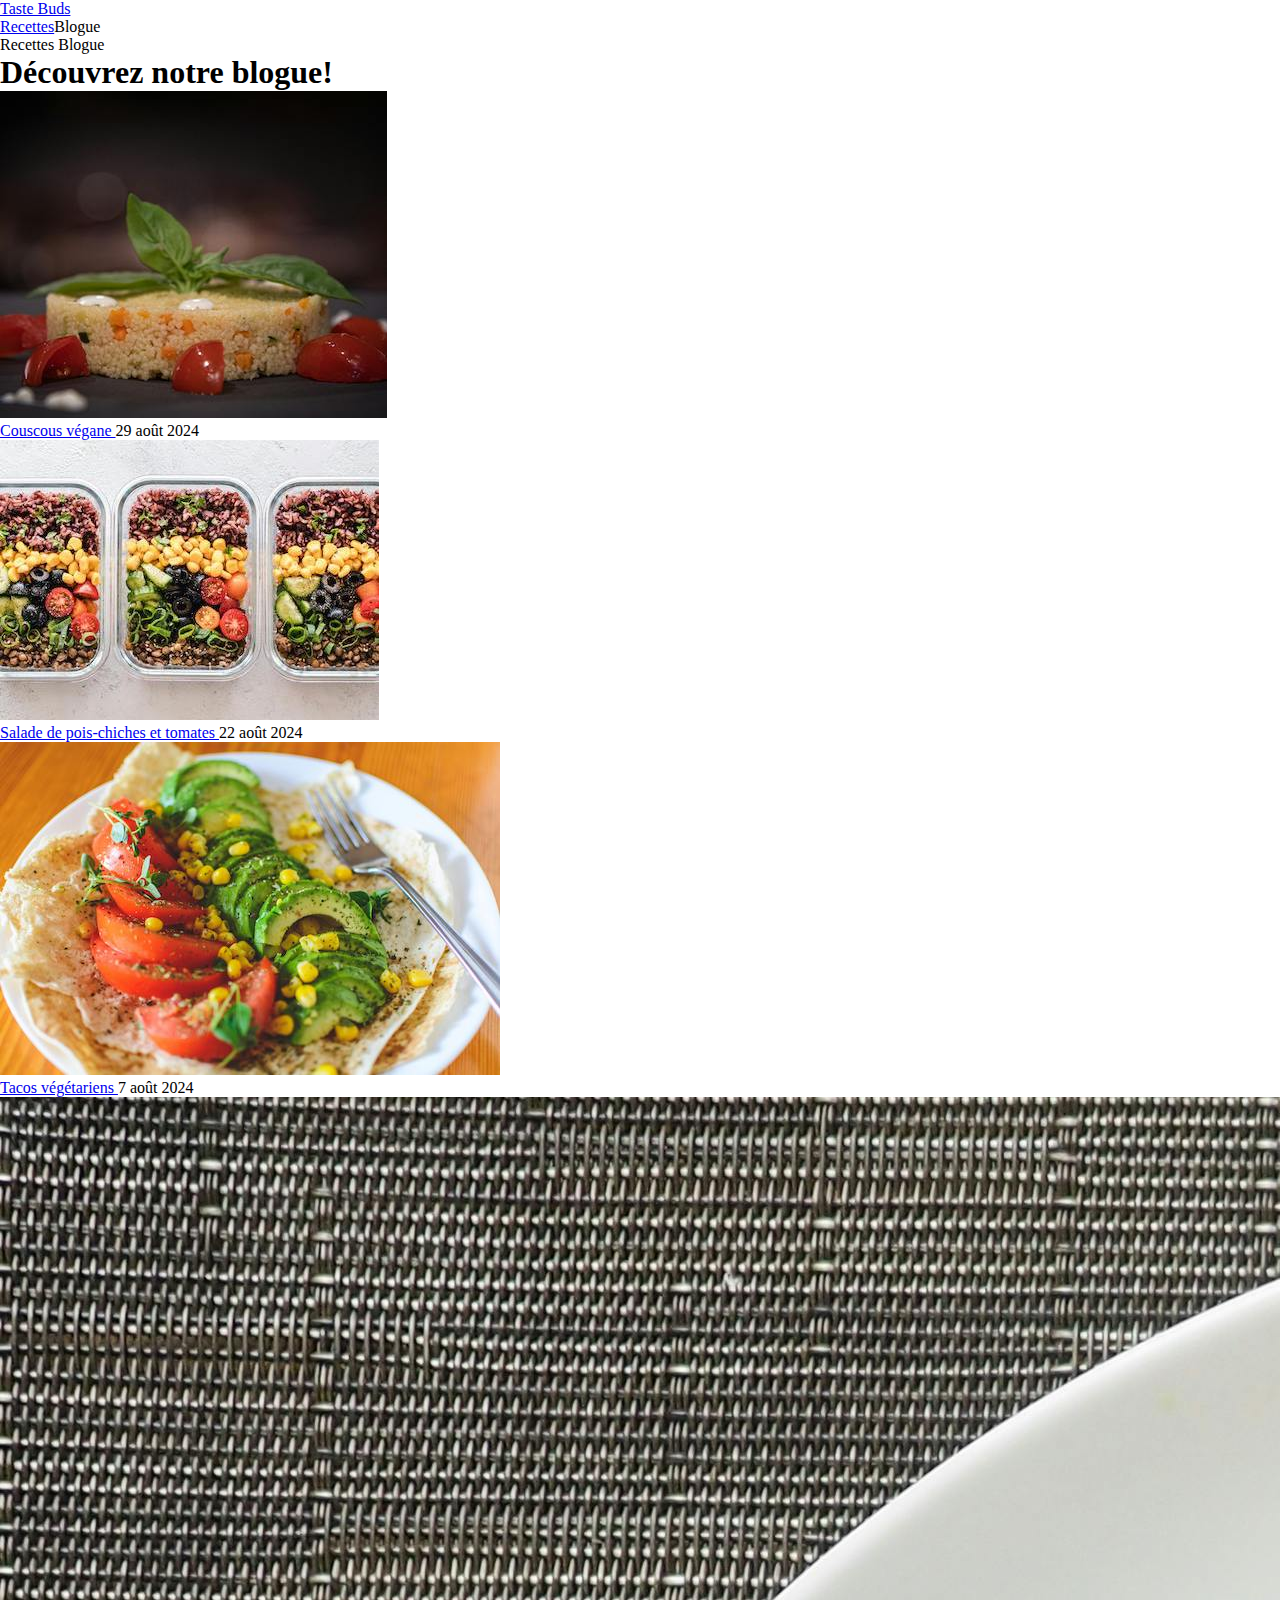
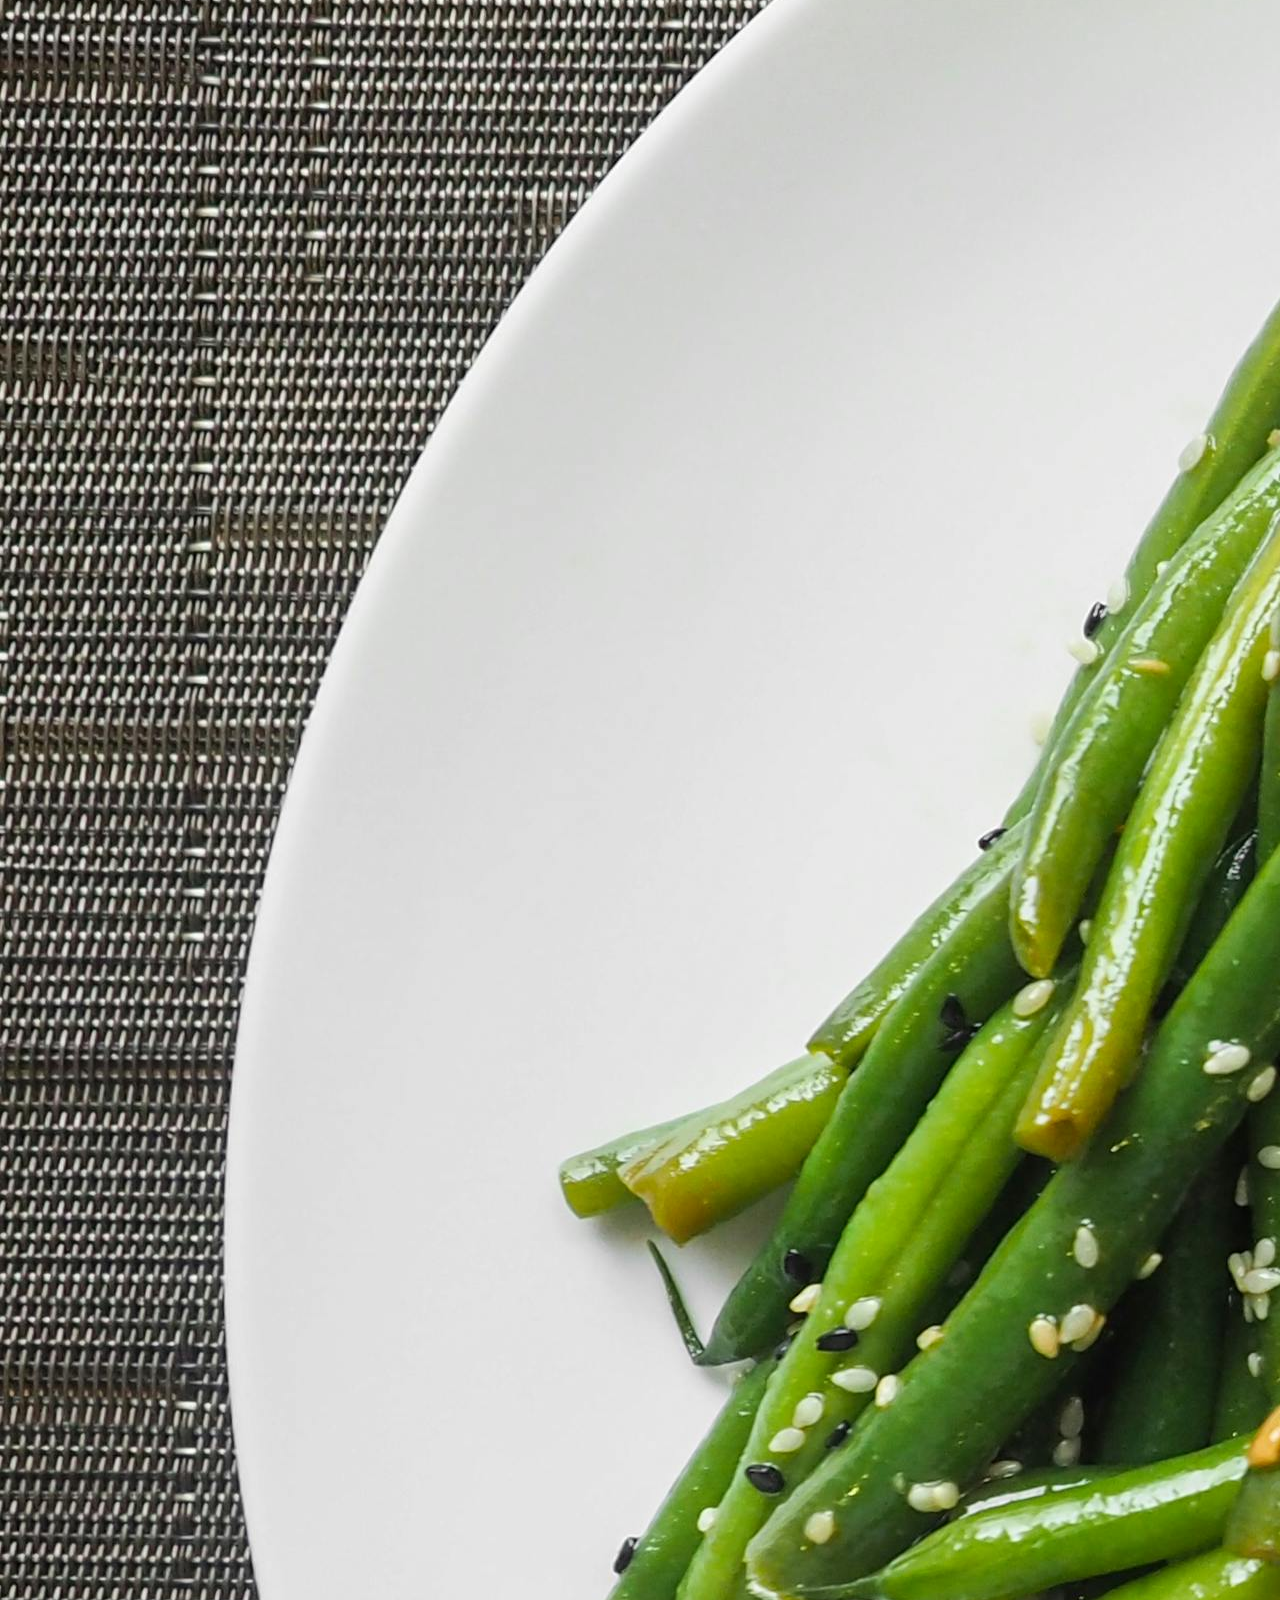
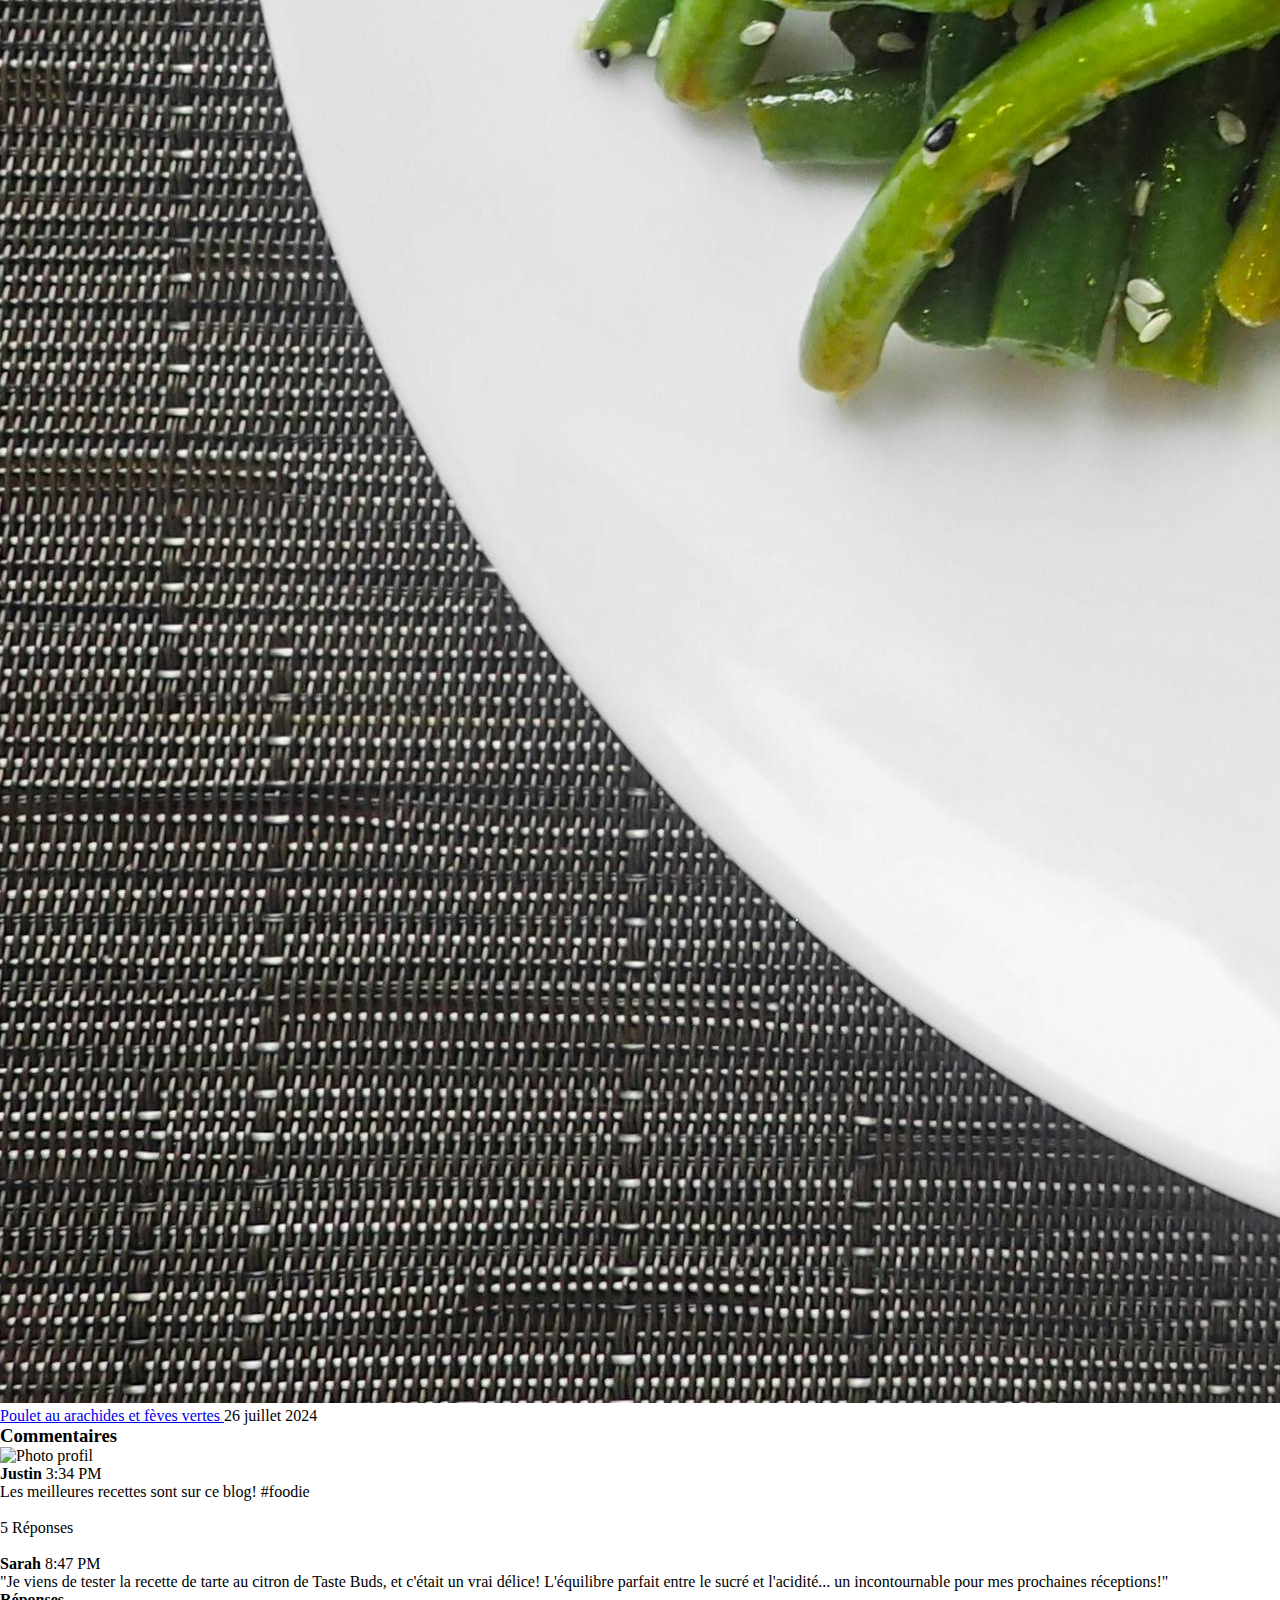
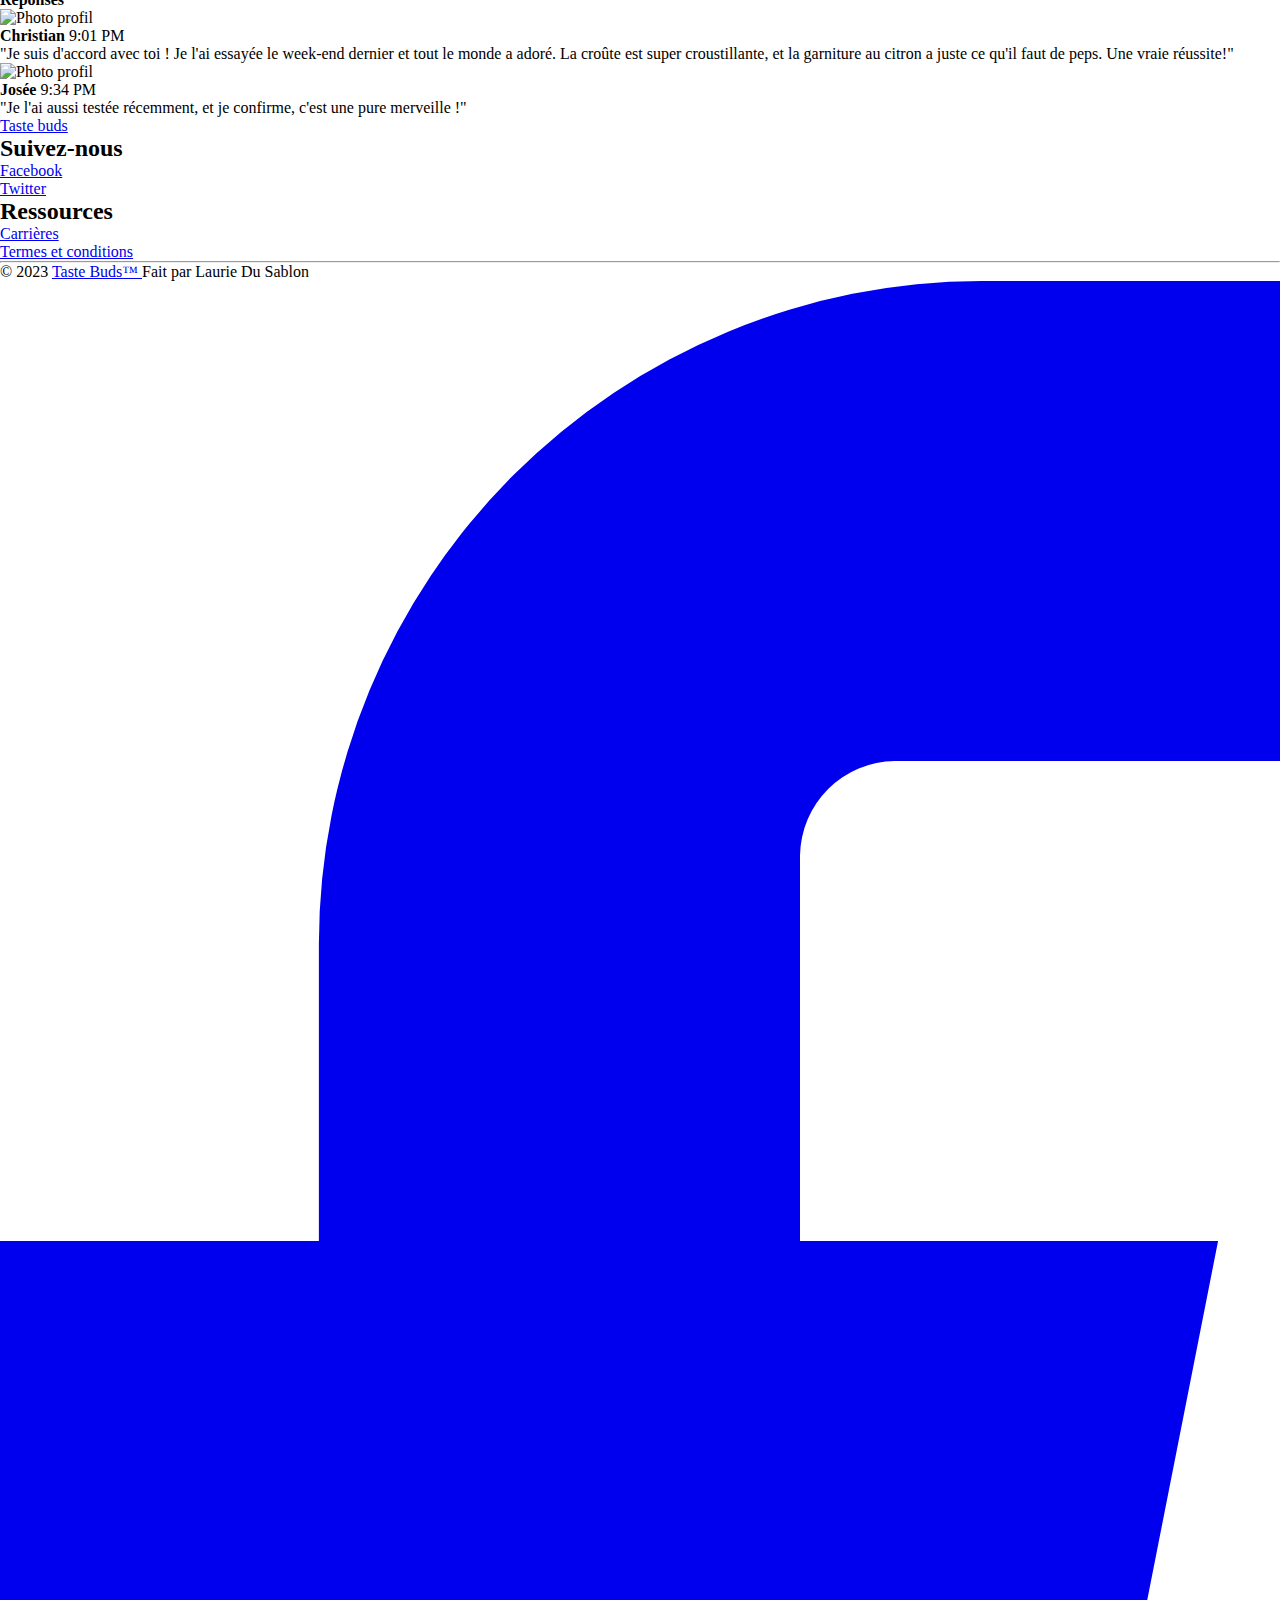
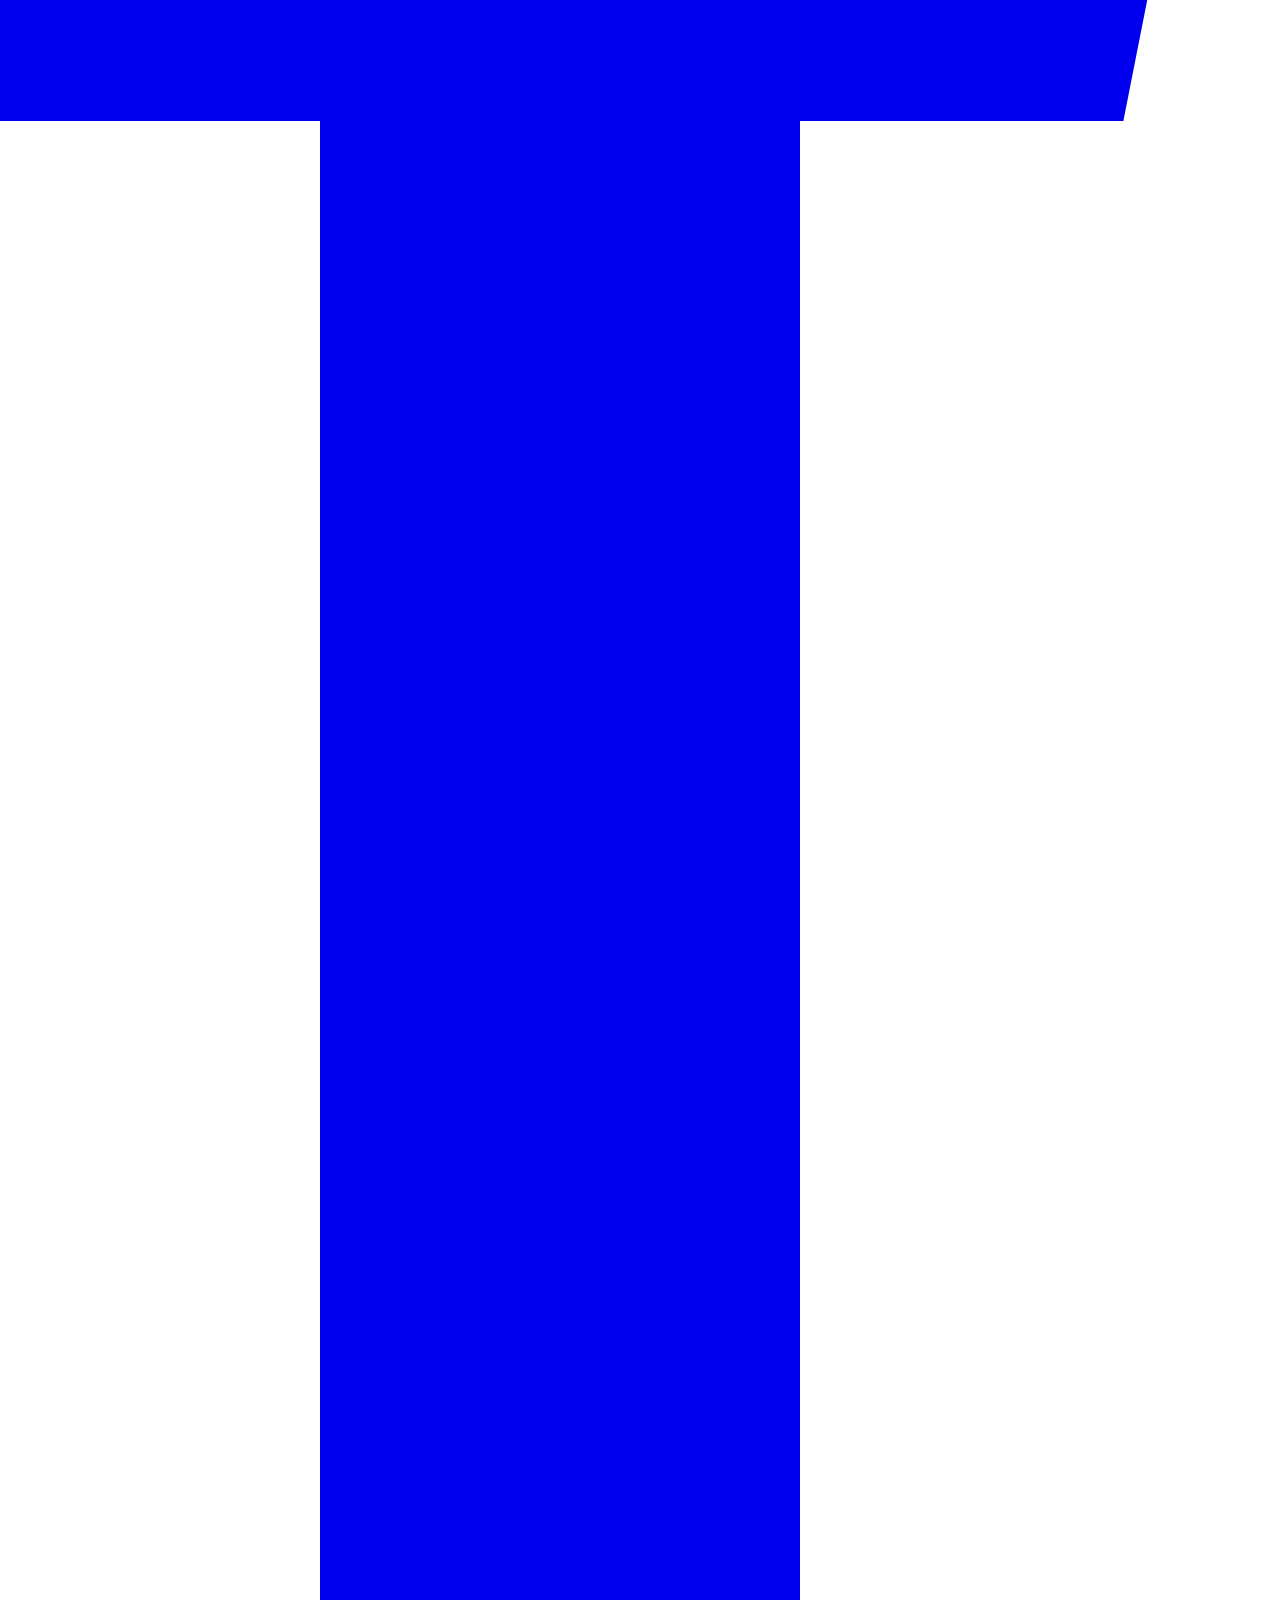
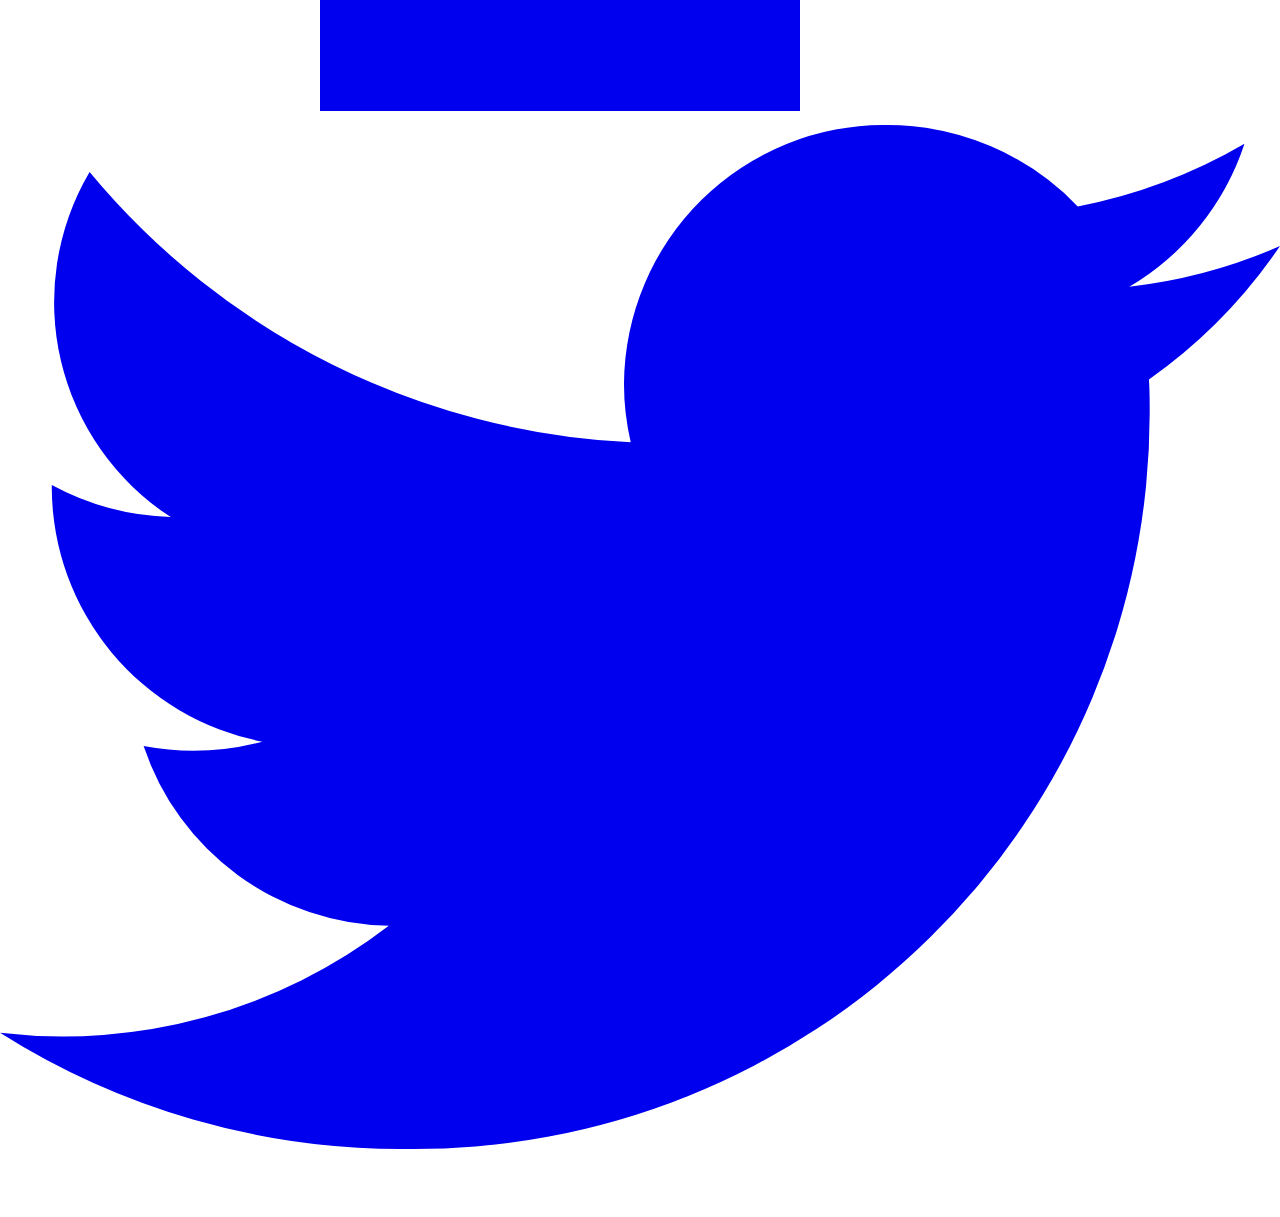
==== blogue.html @ 7b95ca4e "Mise à jour page" ====
<!DOCTYPE html>
<html lang="fr-ca">
<head>
    <meta charset="UTF-8">
    <meta name="viewport" content="width=device-width, initial-scale=1.0">
    <link rel="stylesheet" href="style/css/style.css"/>
    <script src="tailwind.config.js"></script>
    <script src="https://cdn.tailwindcss.com"></script>
    <link rel="stylesheet" href="https://cdnjs.cloudflare.com/ajax/libs/font-awesome/6.4.2/css/all.min.css"
        integrity="sha512-z3gLpd7yknf1YoNbCzqRKc4qyor8gaKU1qmn+CShxbuBusANI9QpRohGBreCFkKxLhei6S9CQXFEbbKuqLg0DA=="
        crossorigin="anonymous" referrerpolicy="no-referrer" />
    <link rel="stylesheet" href="https://cdnjs.cloudflare.com/ajax/libs/font-awesome/5.15.3/css/all.min.css">
    <title>Taste Buds</title>
</head>
<body>
<!--Début Composant Tailwind -->
<header>
    <nav class="w-screen bg-red-600 h-fit overflow-hidden">
        <div class="py-4 lg:px-8 px-4 max-w-[1280px] h-16 m-auto text-white flex items-center justify-between">
            <div>
                <a href="index.html" class="lg:text-2xl text-xl uppercase tracking-wider cursor-pointer font-bold">Taste Buds</a>
            </div>
            <div class="flex lg:gap-8 gap-6 uppercase tracking-wider cursor-pointer text-lg items-center" id="navItems">
                <span class="group">
                    <a href="index.html">Recettes</a>
                    <div class="w-0 group-hover:w-full h-0.5 bg-white ease-in-out duration-500"></div>
                </span>
                <span class="group">
                    Blogue
                    <div class="w-0 group-hover:w-full h-0.5 bg-white ease-in-out duration-500"></div>
                </span>

            </div>
            <div id="hamburger" class="fa fa-bars flex items-center text-xl" style="display:none;"></div>
            <div id="mobileNav"
                class="fixed flex flex-col gap-8 pt-16 px-4 text-xl uppercase bg-red-600 h-full inset-0 top-16 w-[70%] left-[-70%] ease-in-out duration-500 cursor-pointer">
                <span>Recettes</span>
                <span>Blogue</span>
            </div>
        </div>
    </nav>

    <script>
        var navItems = document.getElementById("navItems");
        var mobileNav = document.getElementById("mobileNav");
        var hamburger = document.getElementById("hamburger");


        function adjustNavbar() {
            screenWidth = parseInt(window.innerWidth);

            if (screenWidth < 541) {
                navItems.style.display = "none";
                hamburger.style.display = "flex";
            }
            else {
                navItems.style.display = "flex";
                hamburger.style.display = "none";
            }
        }

        adjustNavbar();

        window.addEventListener("resize", adjustNavbar);

        hamburger.addEventListener("click", function () {
            mobileNav.classList.toggle("left-[-70%]");
            hamburger.classList.toggle("fa-bars");
            hamburger.classList.toggle("fa-close");
        })
    </script>
</header>
<!--Fin Composant Tailwind -->

<!--Début composant Tailwind-->
<section class="bg-white dark:bg-gray-900">
    <div class="container px-6 py-10 mx-auto">
        <h1 class="text-3xl font-semibold text-gray-800 capitalize lg:text-4xl dark:text-white">Découvrez notre blogue!</h1>

        <div class="grid grid-cols-1 gap-8 mt-8 md:mt-16 md:grid-cols-2">
            <div class="lg:flex">
                <img class="object-cover w-full h-56 rounded-lg lg:w-64" src="./img/vegan.jpg" alt="Couscous végane">

                <div class="flex flex-col justify-between py-6 lg:mx-6">
                    <a href="#" class="text-xl font-semibold text-gray-800 hover:underline dark:text-white ">
                        Couscous végane
                    </a>

                    <span class="text-sm text-gray-500 dark:text-gray-300">29 août 2024</span>
                </div>
            </div>

            <div class="lg:flex">
                <img class="object-cover w-full h-56 rounded-lg lg:w-64" src="./img/lunch.jpg" alt="salade pois-chiches">

                <div class="flex flex-col justify-between py-6 lg:mx-6">
                    <a href="#" class="text-xl font-semibold text-gray-800 hover:underline dark:text-white ">
                        Salade de pois-chiches et tomates
                    </a>
                    <span class="text-sm text-gray-500 dark:text-gray-300">22 août 2024</span>
                </div>
            </div>

            <div class="lg:flex">
                <img class="object-cover w-full h-56 rounded-lg lg:w-64" src="./img/tacos.jpg" alt="tacos végétariens">

                <div class="flex flex-col justify-between py-6 lg:mx-6">
                    <a href="#" class="text-xl font-semibold text-gray-800 hover:underline dark:text-white ">
                        Tacos végétariens
                    </a>
                    <span class="text-sm text-gray-500 dark:text-gray-300">7 août 2024</span>
                </div>
            </div>

            <div class="lg:flex">
                <img class="object-cover w-full h-56 rounded-lg lg:w-64" src="./img/poulet.jpg" alt="Poulet">

                <div class="flex flex-col justify-between py-6 lg:mx-6">
                    <a href="#" class="text-xl font-semibold text-gray-800 hover:underline dark:text-white ">
                        Poulet au arachides et fèves vertes
                    </a>
                    <span class="text-sm text-gray-500 dark:text-gray-300">26 juillet 2024</span>
                </div>
            </div>
        </div>
    </div>
</section>
<!--Fin composant Tailwind-->

<section>
    
</section>


<!--Début du composant Tailwind-->
<div class="antialiased mx-auto max-w-screen-sm py-16">
    <h3 class="mb-4 text-lg font-semibold text-gray-900">Commentaires</h3>
  
    <div class="space-y-4">
  
      <div class="flex">
        <div class="flex-shrink-0 mr-3">
          <img class="mt-2 rounded-full w-8 h-8 sm:w-10 sm:h-10" src="https://b.fssta.com/uploads/application/nfl/headshots/21467.vresize.350.350.medium.36.png" alt="Photo profil">
        </div>
        <div class="flex-1 border rounded-lg px-4 py-2 sm:px-6 sm:py-4 leading-relaxed">
          <strong>Justin</strong> <span class="text-xs text-gray-400">3:34 PM</span>
          <p class="text-sm">
            Les meilleures recettes sont sur ce blog! #foodie
          </p>
          <div class="mt-4 flex items-center">
            <div class="flex -space-x-2 mr-2">
              <img class="rounded-full w-6 h-6 border border-white" src="https://images.unsplash.com/photo-1554151228-14d9def656e4?ixid=MXwxMjA3fDB8MHxwaG90by1wYWdlfHx8fGVufDB8fHw%3D&ixlib=rb-1.2.1&auto=format&fit=crop&w=100&h=100&q=80" alt="">
              <img class="rounded-full w-6 h-6 border border-white" src="https://images.unsplash.com/photo-1513956589380-bad6acb9b9d4?ixid=MXwxMjA3fDB8MHxwaG90by1wYWdlfHx8fGVufDB8fHw%3D&ixlib=rb-1.2.1&auto=format&fit=crop&w=100&h=100&q=80" alt="">
            </div>
            <div class="text-sm text-gray-500 font-semibold">
              5 Réponses
            </div>
          </div>
        </div>
      </div>
  
      <div class="flex">
        <div class="flex-shrink-0 mr-3">
          <img class="mt-2 rounded-full w-8 h-8 sm:w-10 sm:h-10" src="https://images.unsplash.com/photo-1604426633861-11b2faead63c?ixid=MXwxMjA3fDB8MHxwaG90by1wYWdlfHx8fGVufDB8fHw%3D&ixlib=rb-1.2.1&auto=format&fit=crop&w=200&h=200&q=80" alt="">
        </div>
        <div class="flex-1 border rounded-lg px-4 py-2 sm:px-6 sm:py-4 leading-relaxed">
          <strong>Sarah</strong> <span class="text-xs text-gray-400">8:47 PM</span>
          <p class="text-sm">
            "Je viens de tester la recette de tarte au citron de Taste Buds, 
            et c'était un vrai délice! L'équilibre parfait entre le sucré et l'acidité... 
            un incontournable pour mes prochaines réceptions!"
          </p>
          
          <h4 class="my-5 uppercase tracking-wide text-gray-400 font-bold text-xs">Réponses</h4>
  
          <div class="space-y-4">
            <div class="flex">
              <div class="flex-shrink-0 mr-3">
                <img class="mt-3 rounded-full w-6 h-6 sm:w-8 sm:h-8" src="https://b.fssta.com/uploads/application/nfl/headshots/13105.vresize.250.250.medium.61.png" alt="Photo profil">
              </div>
              <div class="flex-1 bg-gray-100 rounded-lg px-4 py-2 sm:px-6 sm:py-4 leading-relaxed">
                <strong>Christian</strong> <span class="text-xs text-gray-400">9:01 PM</span>
                <p class="text-xs sm:text-sm">
                    "Je suis d'accord avec toi ! Je l'ai essayée le week-end dernier 
                    et tout le monde a adoré. La croûte est super croustillante, et 
                    la garniture au citron a juste ce qu'il faut de peps. Une vraie réussite!"
                </p>
              </div>
            </div>
            <div class="flex">
              <div class="flex-shrink-0 mr-3">
                <img class="mt-3 rounded-full w-6 h-6 sm:w-8 sm:h-8" src="https://randomuser.me/api/portraits/women/90.jpg" alt="Photo profil">
              </div>
              <div class="flex-1 bg-gray-100 rounded-lg px-4 py-2 sm:px-6 sm:py-4 leading-relaxed">
                <strong>Josée</strong> <span class="text-xs text-gray-400">9:34 PM</span>
                <p class="text-xs sm:text-sm">
                    "Je l'ai aussi testée récemment, et je confirme, c'est une pure merveille !"
                </p>
              </div>
            </div>
          </div>
        </div>
      </div>
    </div>
  </div>
  <!--Fin du composant Tailwind-->

<!--Début composant Tailwind-->
<footer class="bg-red-600 dark:bg-whitext-white">
    <div class="mx-auto w-full max-w-screen-xl p-4 py-6 lg:py-8">
        <div class="md:flex md:justify-between">
          <div class="mb-6 md:mb-0">
              <a href="index.html" class="flex items-center">
                  <span class="self-center text-2xl font-semibold whitespace-nowrap uppercase text-white">Taste buds</span>
              </a>
          </div>
          <div class="grid grid-cols-2 gap-8 sm:gap-6 sm:grid-cols-2">
              <div>
                  <h2 class="mb-6 text-sm font-semibold text-white uppercase dark:text-white">Suivez-nous</h2>
                  <ul class="white-500 dark:white-400 font-medium">
                      <li class="mb-4">
                          <a href="https://facebook.com" target=”_blank” class="hover:underline text-white">Facebook</a>
                      </li>
                      <li>
                          <a href="https://twitter.com" target=”_blank” class="hover:underline text-white">Twitter</a>
                      </li>
                  </ul>
              </div>
              <div>
                  <h2 class="mb-6 text-sm font-semibold text-white uppercase dark:text-white">Ressources</h2>
                  <ul class="white-500 dark:white-400 font-medium">
                      <li class="mb-4">
                          <a href="index.html" class="hover:underline text-white">Carrières</a>
                      </li>
                      <li>
                          <a href="index.html" class="hover:underline text-white">Termes et conditions</a>
                      </li>
                  </ul>
              </div>
          </div>
      </div>
      <hr class="my-6 border-gray-200 sm:mx-auto dark:border-gray-700 lg:my-8" />
      <div class="sm:flex sm:items-center sm:justify-between">
          <span class="text-sm text-white sm:text-center dark:white-400">© 2023 <a href="https://flowbite.com/" class="hover:underline">Taste Buds™ </a>Fait par Laurie Du Sablon
          </span>
          <div class="flex mt-4 sm:justify-center sm:mt-0">
              <a href="#" class="white-500 hover:text-white dark:hover:text-white">
                  <svg class="w-4 h-4" aria-hidden="true" xmlns="http://www.w3.org/2000/svg" fill="currentColor" viewBox="0 0 8 19">
                        <path fill-rule="evenodd" d="M6.135 3H8V0H6.135a4.147 4.147 0 0 0-4.142 4.142V6H0v3h2v9.938h3V9h2.021l.592-3H5V3.591A.6.6 0 0 1 5.592 3h.543Z" clip-rule="evenodd"/>
                    </svg>
                  <span class="sr-only">Facebook page</span>
              </a>
              <a href="#" class="white-500 hover:text-white dark:hover:text-white ms-5">
                  <svg class="w-4 h-4" aria-hidden="true" xmlns="http://www.w3.org/2000/svg" fill="currentColor" viewBox="0 0 20 17">
                    <path fill-rule="evenodd" d="M20 1.892a8.178 8.178 0 0 1-2.355.635 4.074 4.074 0 0 0 1.8-2.235 8.344 8.344 0 0 1-2.605.98A4.13 4.13 0 0 0 13.85 0a4.068 4.068 0 0 0-4.1 4.038 4 4 0 0 0 .105.919A11.705 11.705 0 0 1 1.4.734a4.006 4.006 0 0 0 1.268 5.392 4.165 4.165 0 0 1-1.859-.5v.05A4.057 4.057 0 0 0 4.1 9.635a4.19 4.19 0 0 1-1.856.07 4.108 4.108 0 0 0 3.831 2.807A8.36 8.36 0 0 1 0 14.184 11.732 11.732 0 0 0 6.291 16 11.502 11.502 0 0 0 17.964 4.5c0-.177 0-.35-.012-.523A8.143 8.143 0 0 0 20 1.892Z" clip-rule="evenodd"/>
                </svg>
                  <span class="sr-only">Twitter page</span>
              </a>
          </div>
      </div>
    </div>
</footer>
<!--Fin composant Tailwind-->
</body>
</html>
---- style/css/style.css ----
* {
  box-sizing: border-box;
  margin: 0;
  padding: 0;
}
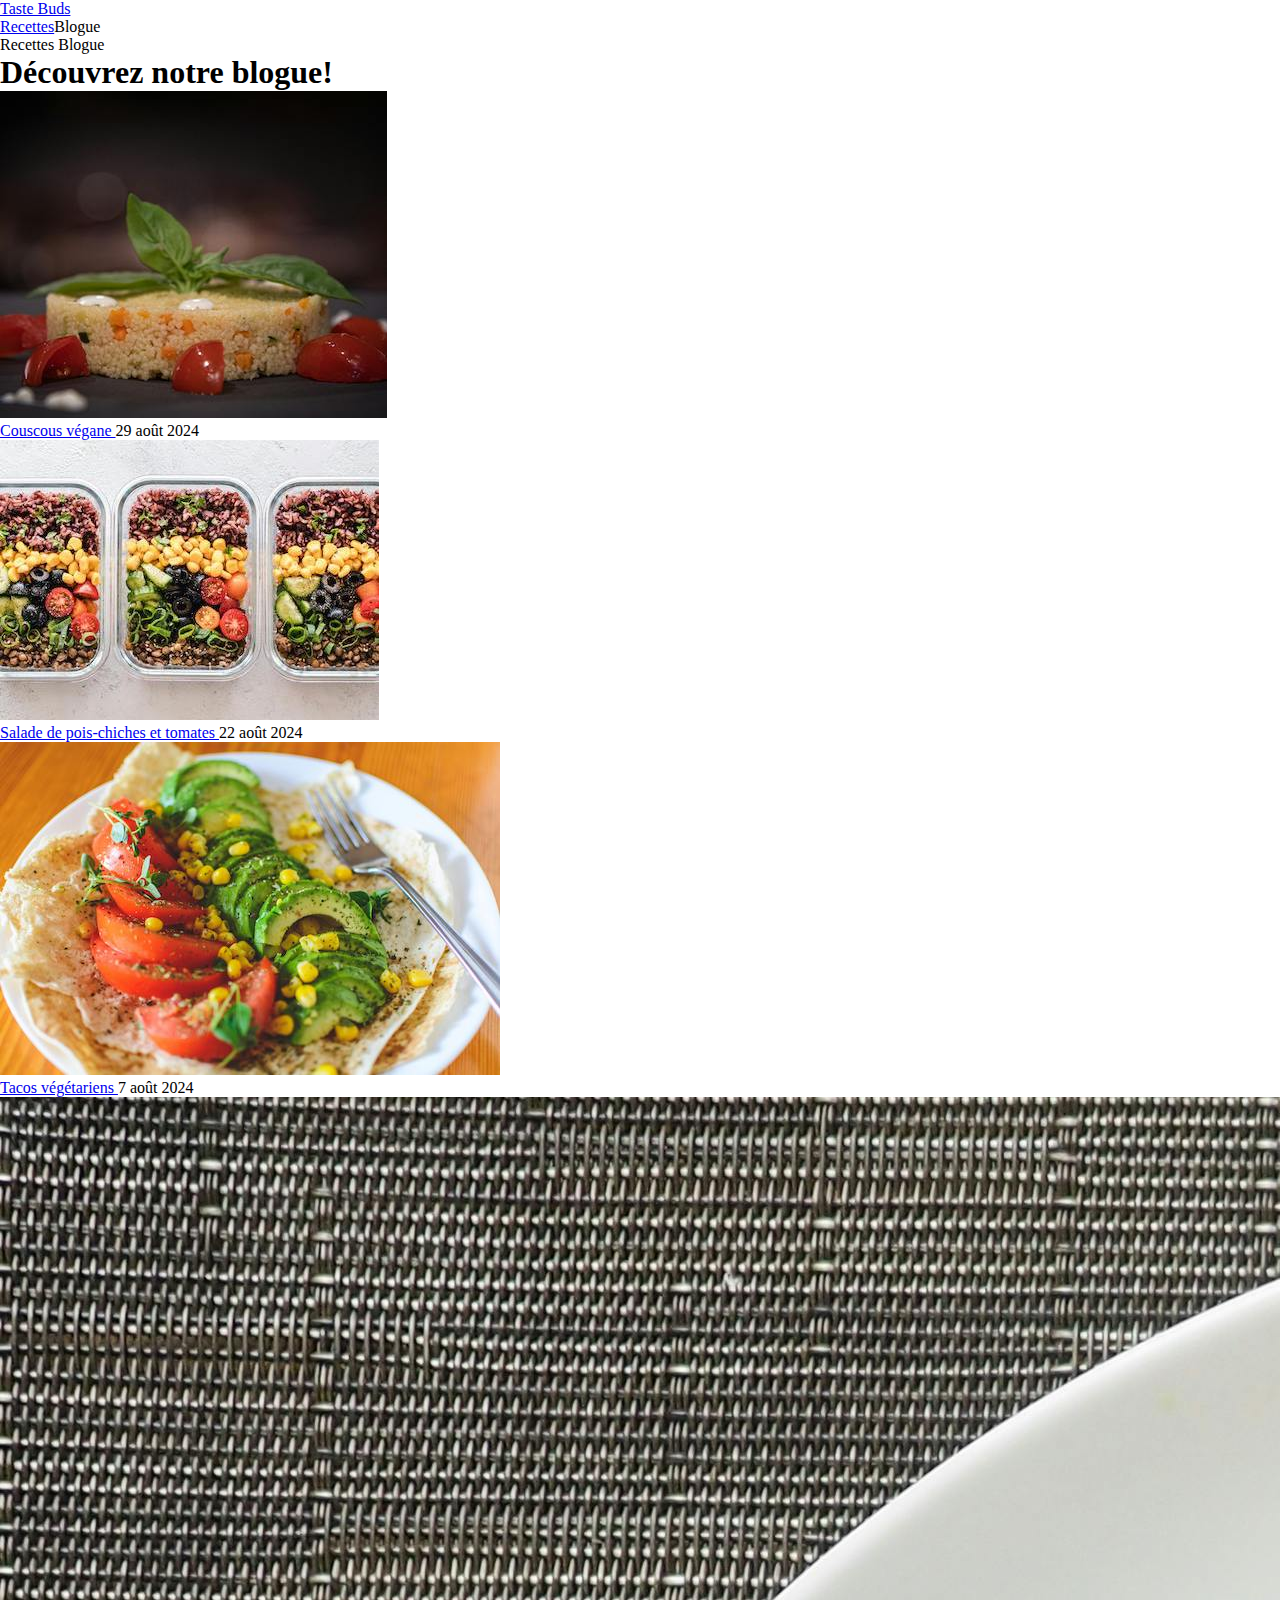
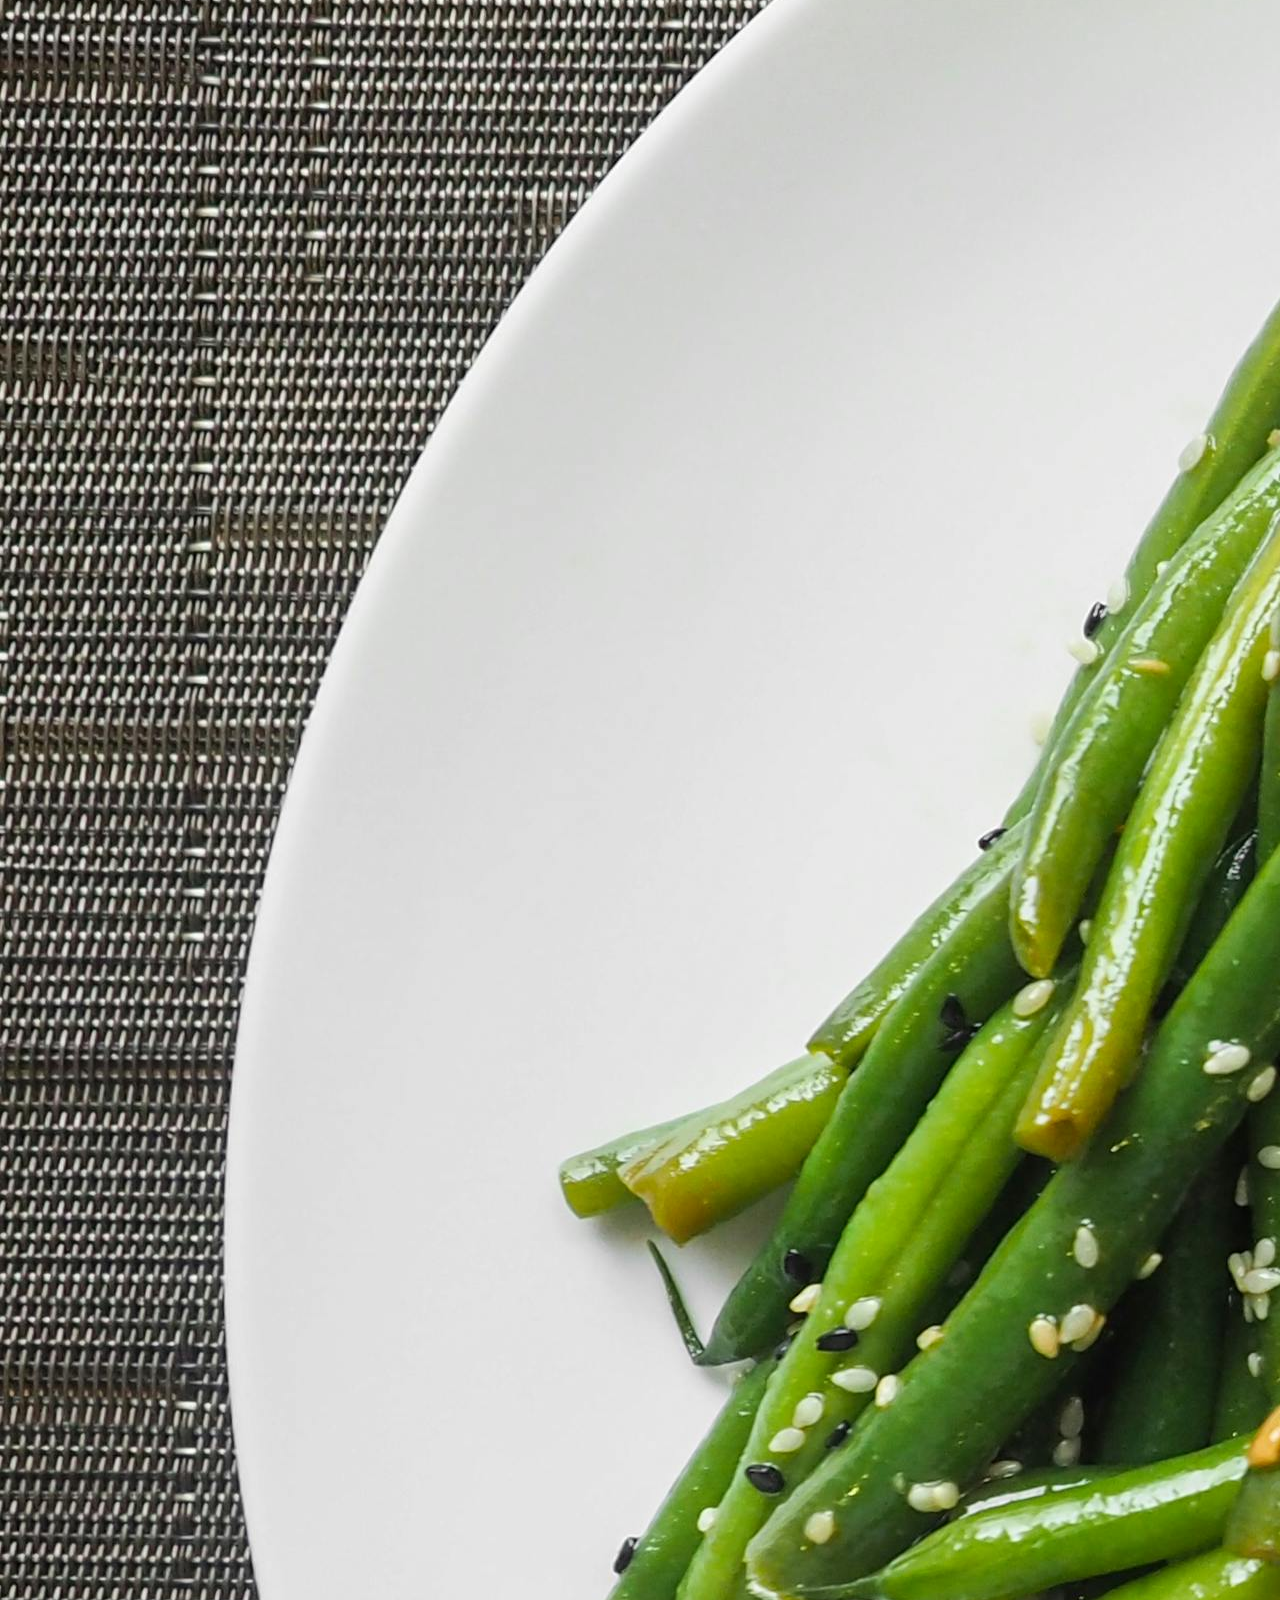
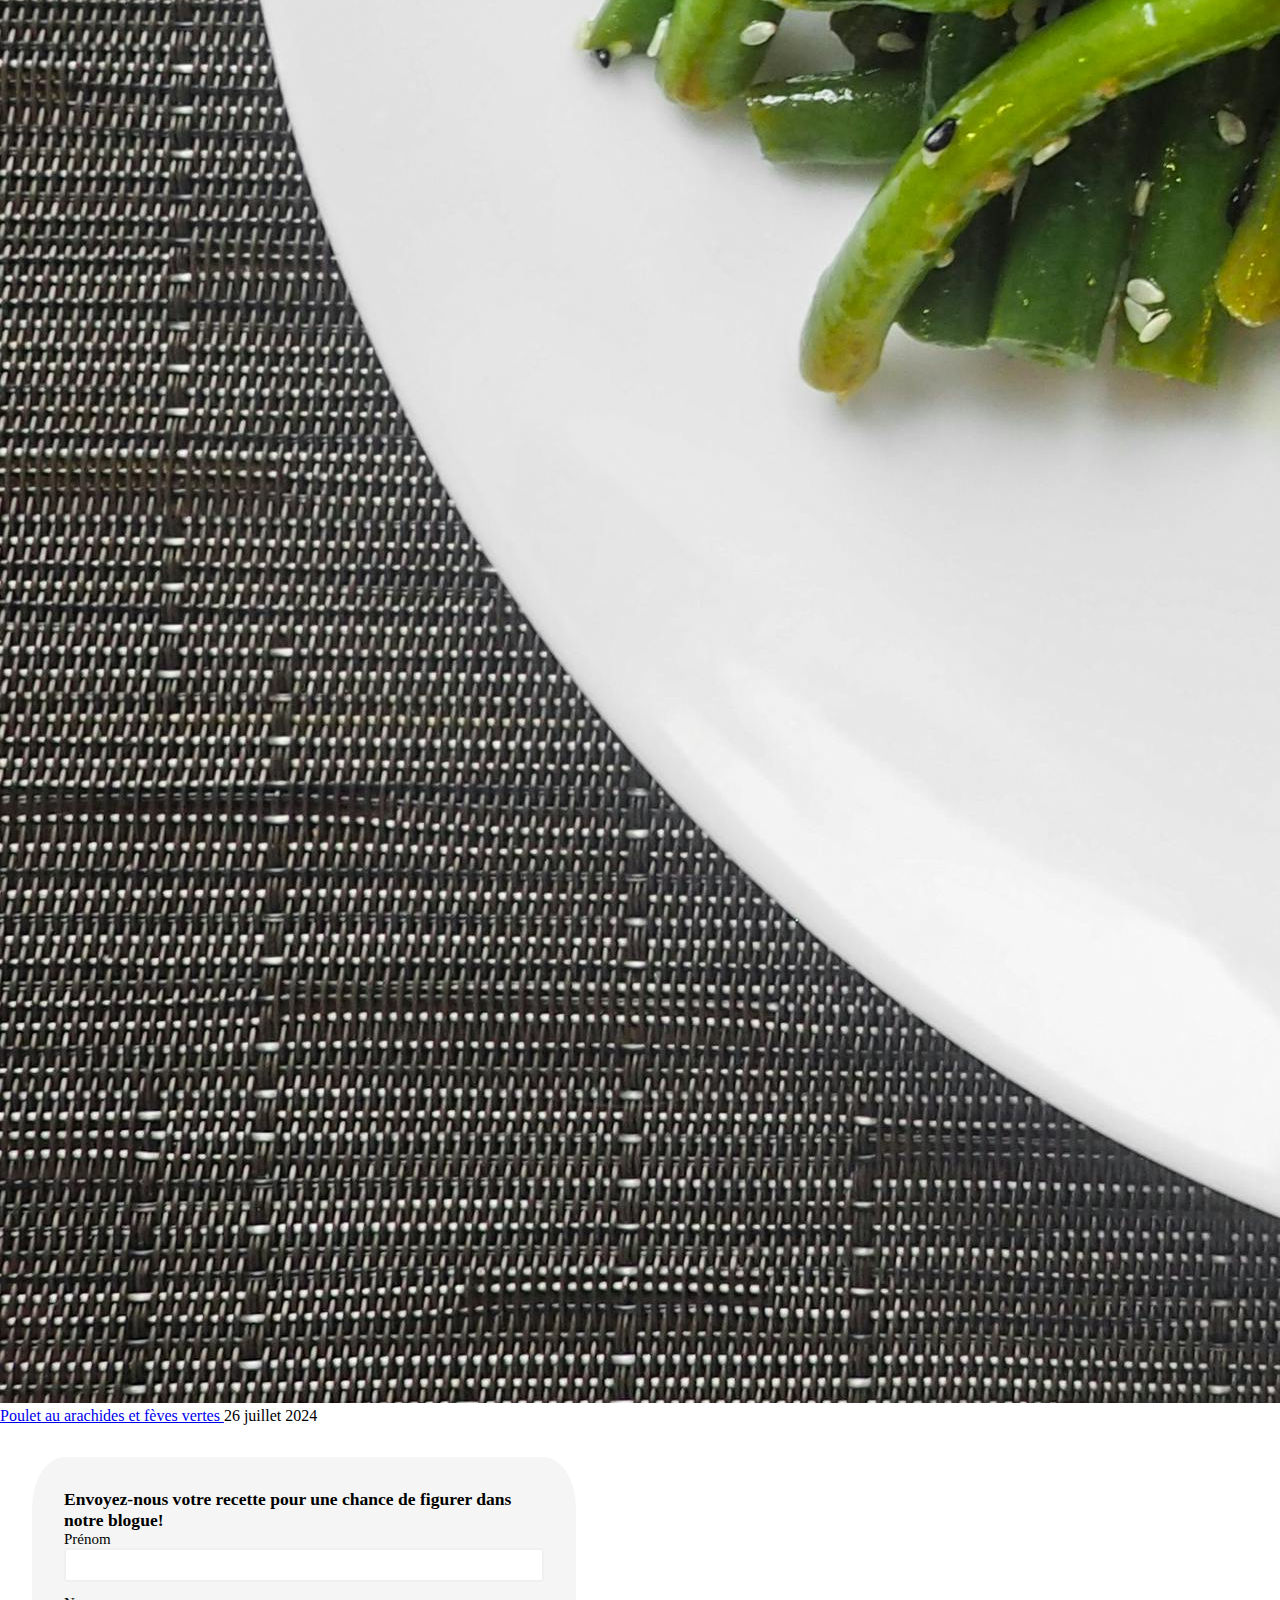
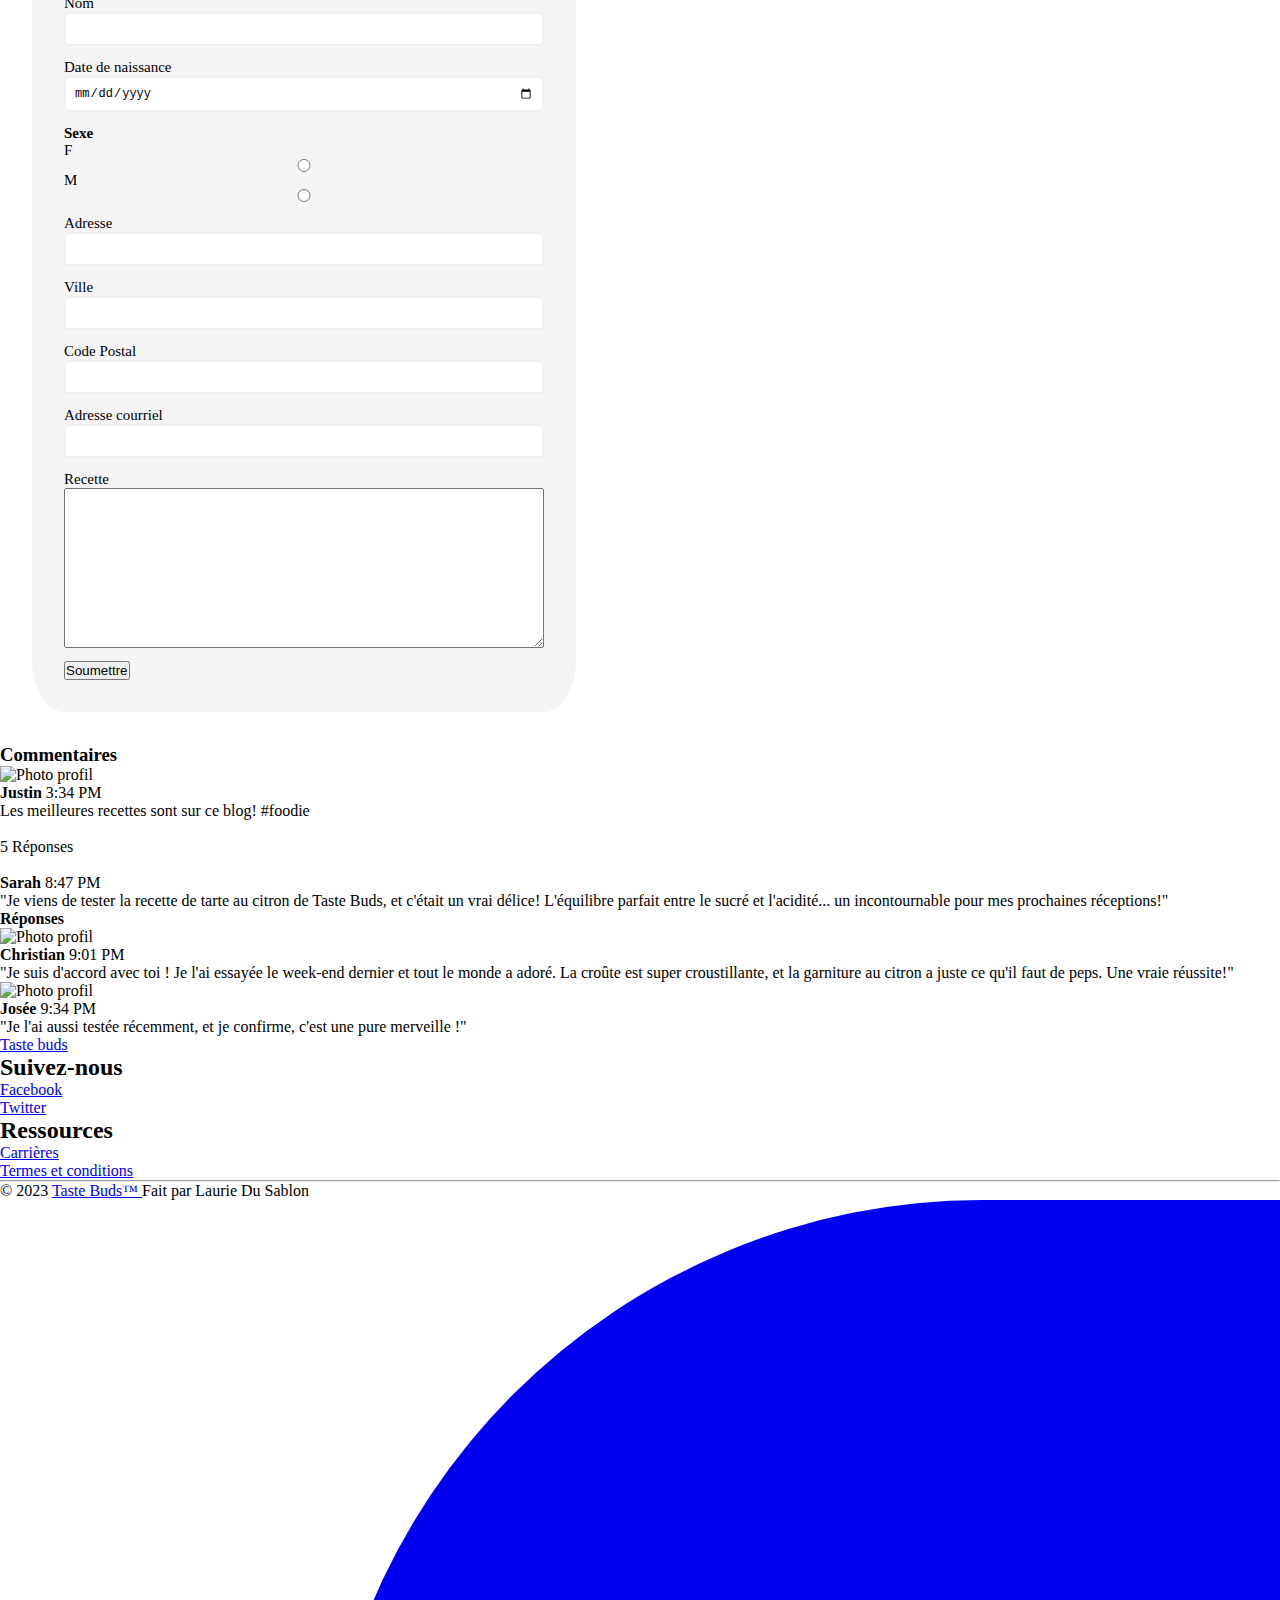
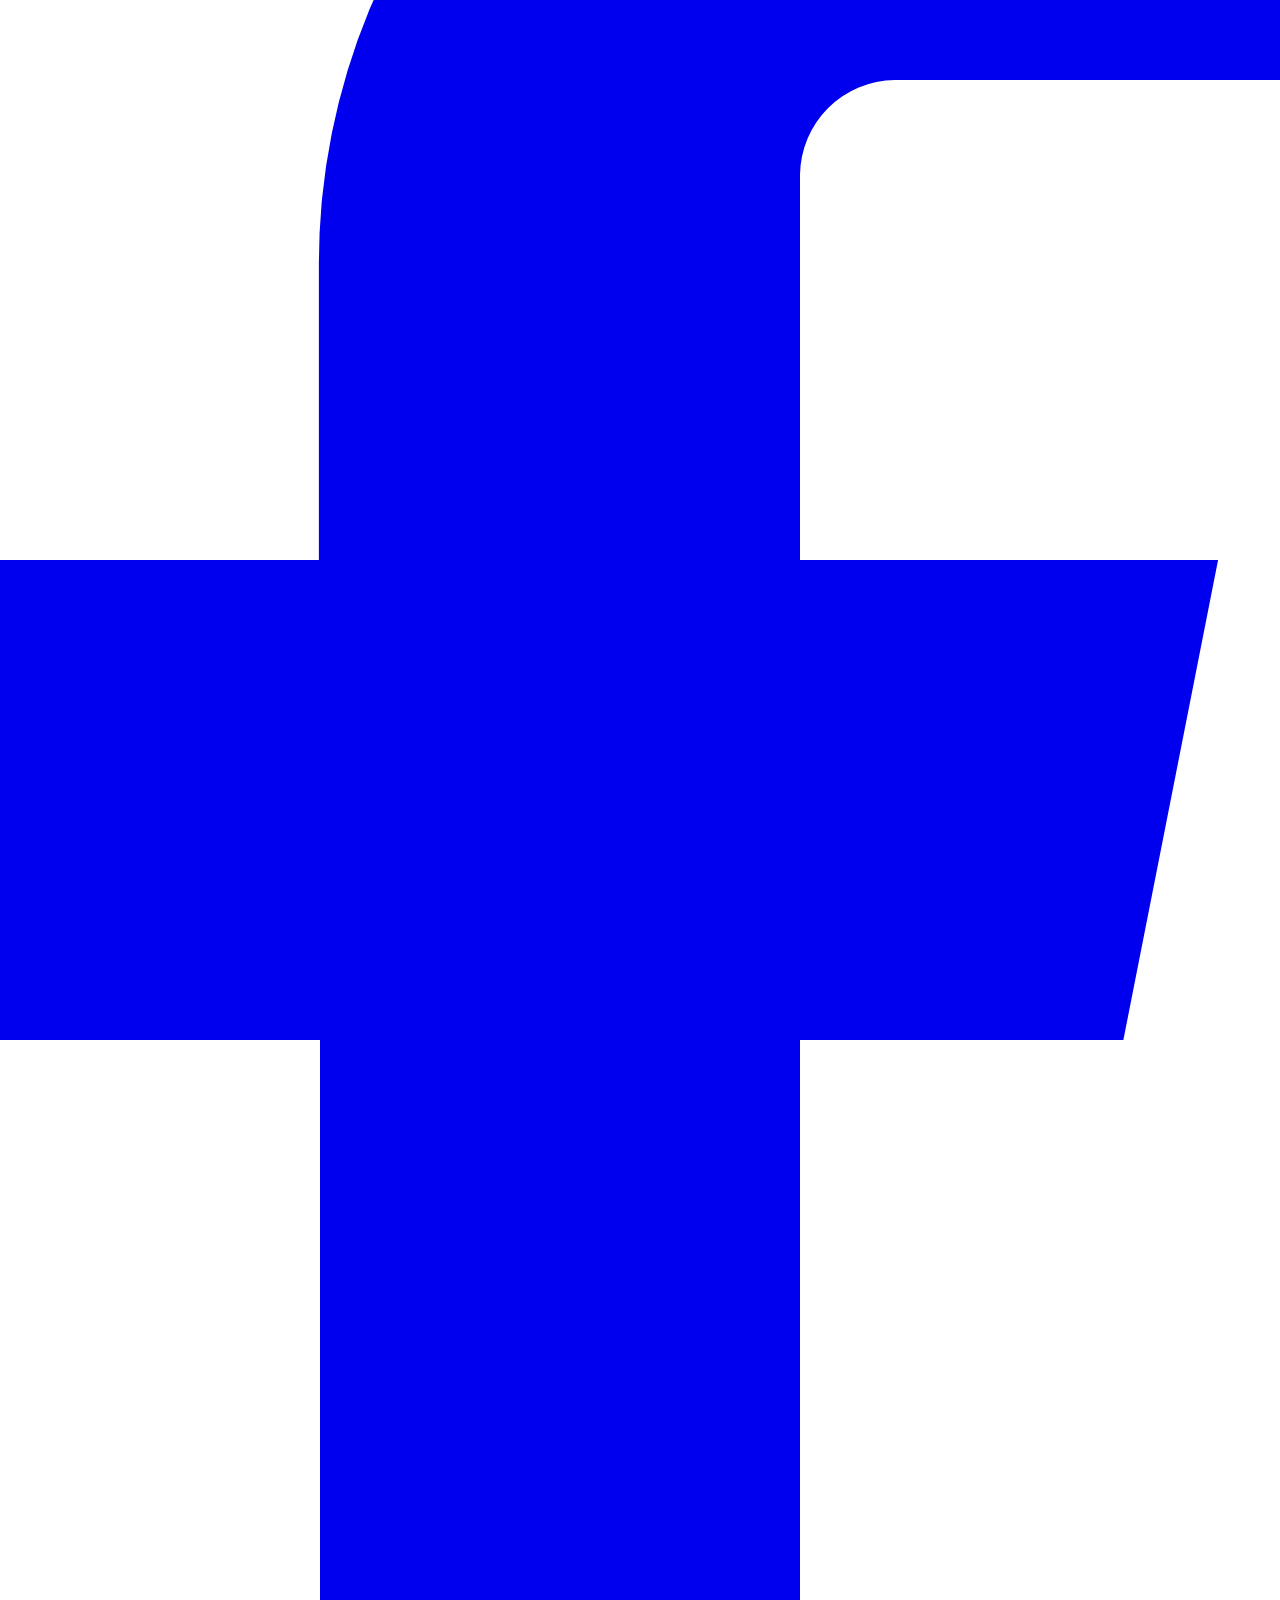
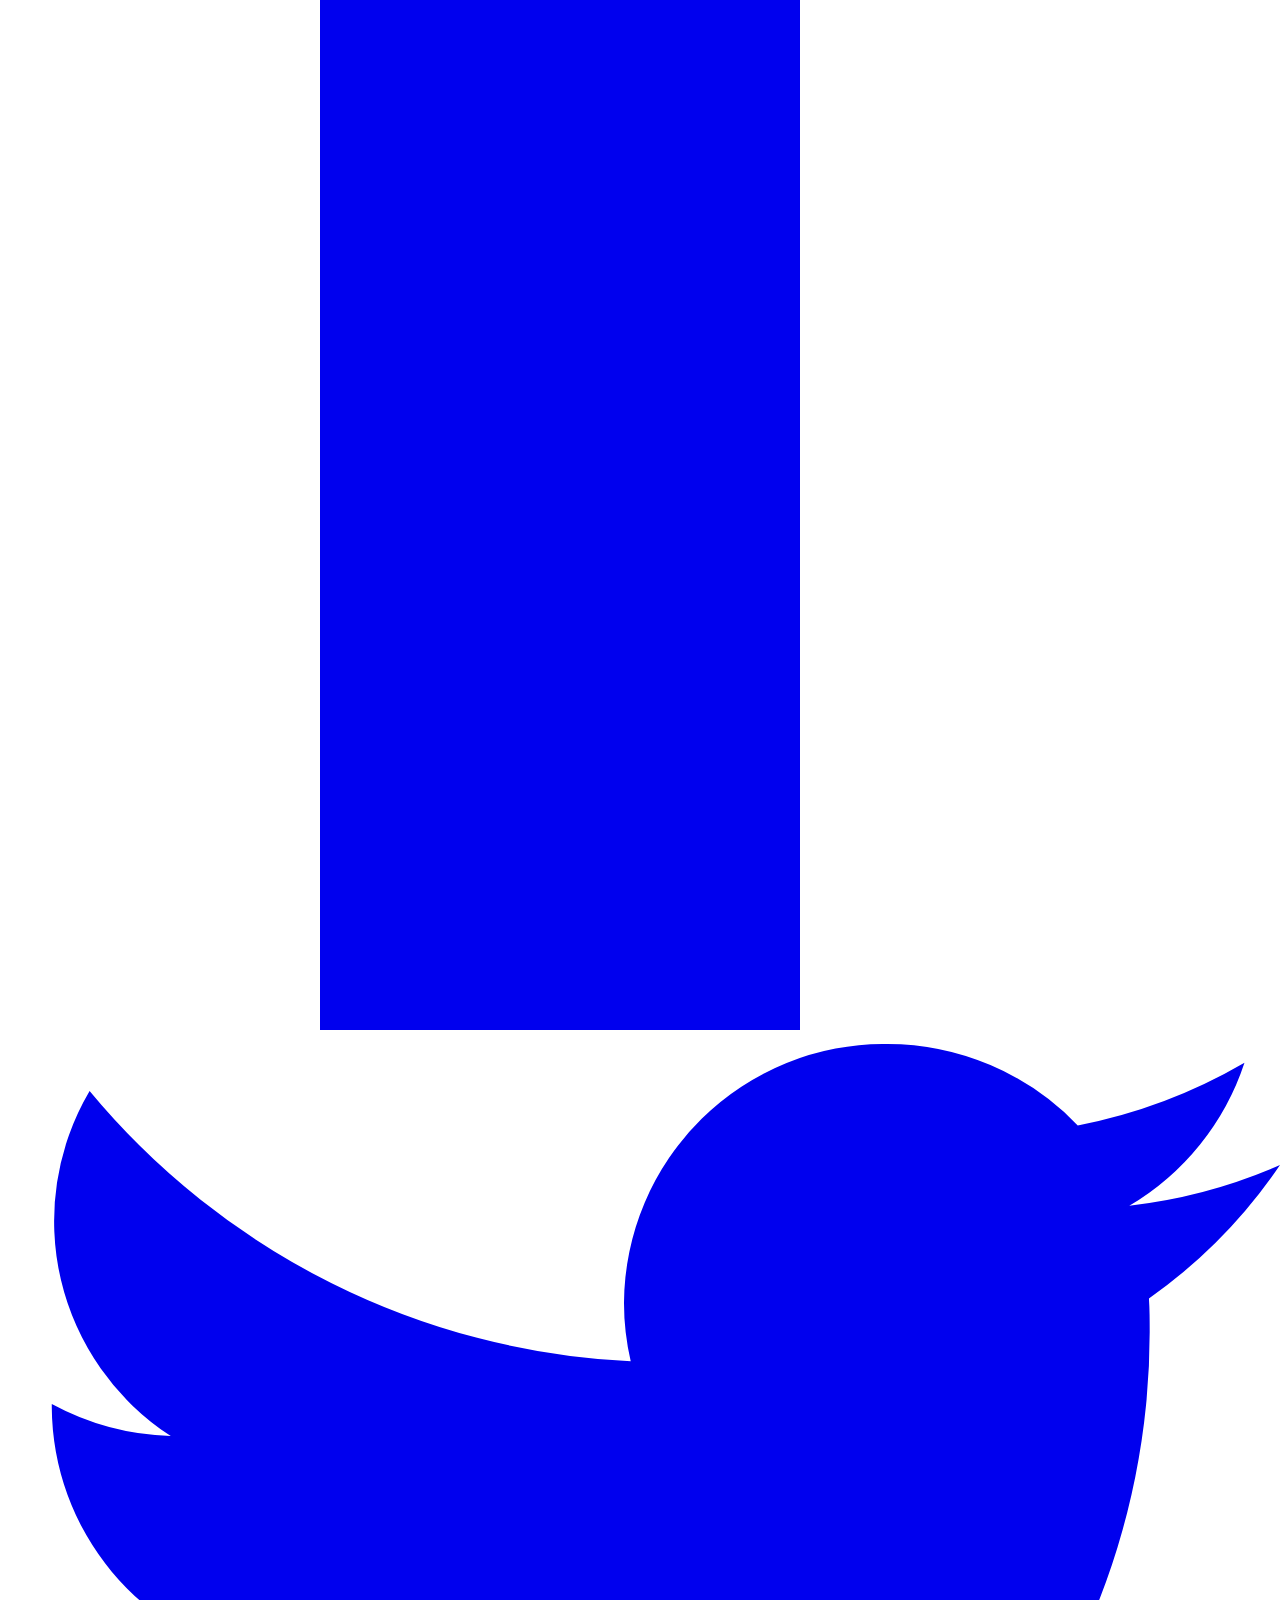
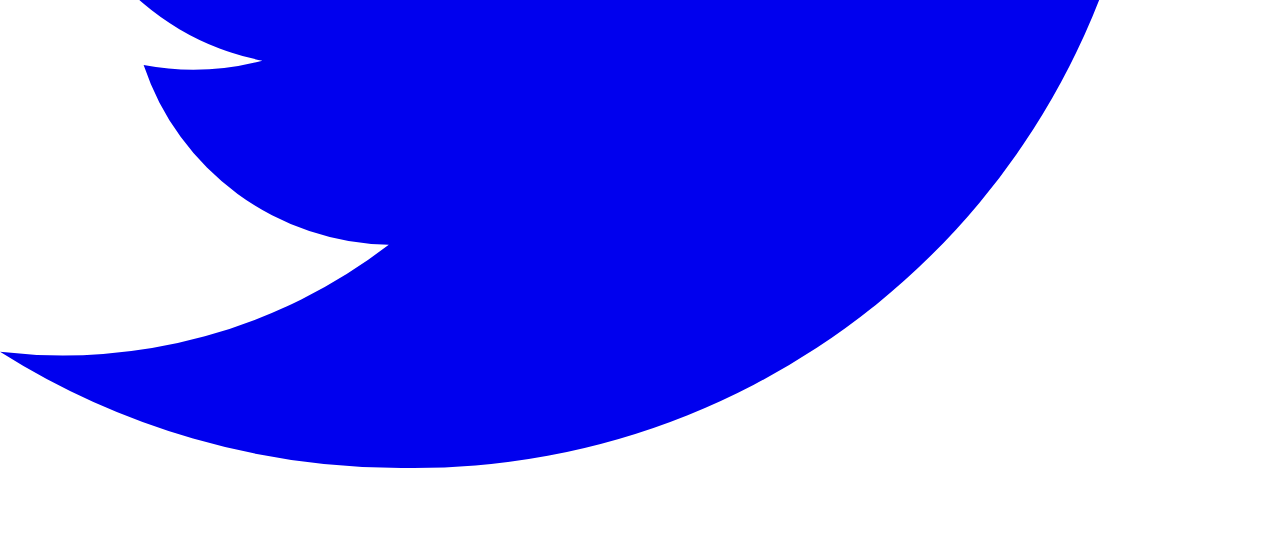
==== commit b9433896: "Ajout formulaire" ====
--- a/blogue.html
+++ b/blogue.html
@@ -6,6 +6,7 @@
     <link rel="stylesheet" href="style/css/style.css"/>
     <script src="tailwind.config.js"></script>
     <script src="https://cdn.tailwindcss.com"></script>
+    <script src="validationJs.js"></script>
     <link rel="stylesheet" href="https://cdnjs.cloudflare.com/ajax/libs/font-awesome/6.4.2/css/all.min.css"
         integrity="sha512-z3gLpd7yknf1YoNbCzqRKc4qyor8gaKU1qmn+CShxbuBusANI9QpRohGBreCFkKxLhei6S9CQXFEbbKuqLg0DA=="
         crossorigin="anonymous" referrerpolicy="no-referrer" />
@@ -127,8 +128,66 @@
 </section>
 <!--Fin composant Tailwind-->
 
-<section>
-    
+<section class="bg-red-600">
+    <div class="container flex justify-center items-center mx-auto">
+        <form class="form" onsubmit="return validateForm()" novalidate>
+            <h3 class="font-bold text-xl">Envoyez-nous votre recette pour une chance de figurer dans notre blogue!</h3>
+            <div class="form__input-control">
+                <label for="firstName" class="font-bold pt-5">Prénom</label>
+                <input id="firstName" name="firstName" type="text" />
+                <div class="form__error-message"></div>
+            </div>
+            <div class="form__input-control">
+                <label for="name" class="font-bold">Nom</label>
+                <input id="name" name="name" type="text" />
+                <div class="form__error-message"></div>
+            </div>
+            <div class="form__input-control">
+                <label for="dateOfBirth" class="font-bold">Date de naissance</label>
+                <input id="dateOfBirth" name="dateOfBirth" type="date" />
+                <div class="form__error-message"></div>
+            </div>
+            <div class="form__input-control">
+                <h4 class="font-bold mb-2">Sexe</h4>
+                <div class="flex items-center mb-2">
+                    <label for="female" class="font-bold pr-1">F</label>
+                    <input id="female" name="gender" type="radio" value="female"/>
+                </div>
+                <div class="flex items-center">
+                    <label for="male" class="font-bold">M</label>
+                    <input id="male" name="gender" type="radio" value="male"/>
+                </div>
+                <div class="form__error-message text-red-500 text-sm mt-1"></div>
+            </div>
+            
+            <div class="form__input-control">
+                <label for="adress" class="font-bold">Adresse</label>
+                <input id="adress" name="adress" type="text" />
+                <div class="form__error-message"></div>
+            </div>
+            <div class="form__input-control">
+                <label for="city" class="font-bold">Ville</label>
+                <input id="city" name="city" type="text" />
+                <div class="form__error-message"></div>
+            </div>
+            <div class="form__input-control">
+                <label for="postalCode" class="font-bold">Code Postal</label>
+                <input id="postalCode" name="postalCode" type="text" />
+                <div class="form__error-message"></div>
+            </div>
+            <div class="form__input-control">
+                <label for="email" class="font-bold">Adresse courriel</label>
+                <input id="email" name="email" type="text" />
+                <div class="form__error-message"></div>
+            </div>
+            <div class="form__input-control">
+                <label for="recette" class="font-bold">Recette</label>
+                <textarea class="form__textarea" id="recette" name="recette"></textarea> 
+                <div class="form__error-message pb-8"></div>
+                </div>
+                <button class="focus:outline-none text-white bg-red-700 hover:bg-red-800 focus:ring-4 focus:ring-red-300 font-medium rounded-lg text-sm px-5 py-2.5 me-2 mb-2 dark:bg-red-600 dark:hover:bg-red-700 dark:focus:ring-red-900" type="submit">Soumettre</button>
+            </form>
+    </div>
 </section>
 
 
--- a/style/css/style.css
+++ b/style/css/style.css
@@ -2,4 +2,50 @@
   box-sizing: border-box;
   margin: 0;
   padding: 0;
+}
+
+.form {
+  max-width: 34rem;
+  width: 100%;
+  margin: 2rem;
+  padding: 2rem;
+  background-color: whitesmoke;
+  border-radius: 6%;
+  font-size: 15px;
+}
+
+.form__input-control, .error input, .success input, .form__error-message {
+  display: flex;
+  flex-direction: column;
+  align-items: flex-start;
+}
+.form__input-control input, .error input input, .success input input, .form__error-message input {
+  border: 2px solid #f0f0f0;
+  border-radius: 4px;
+  display: block;
+  font-size: 12px;
+  padding: 8px;
+  width: 30rem;
+}
+.form__input-control:focus, .error input:focus, .success input:focus, .form__error-message:focus {
+  outline: 0;
+}
+
+textarea {
+  width: 30rem;
+  height: 10rem;
+}
+
+.form__error-message {
+  color: #ff3860;
+  font-size: 11px;
+  height: 13px;
+}
+
+.success input {
+  border-color: #09c372;
+}
+
+.error input {
+  border-color: #ff3860;
 }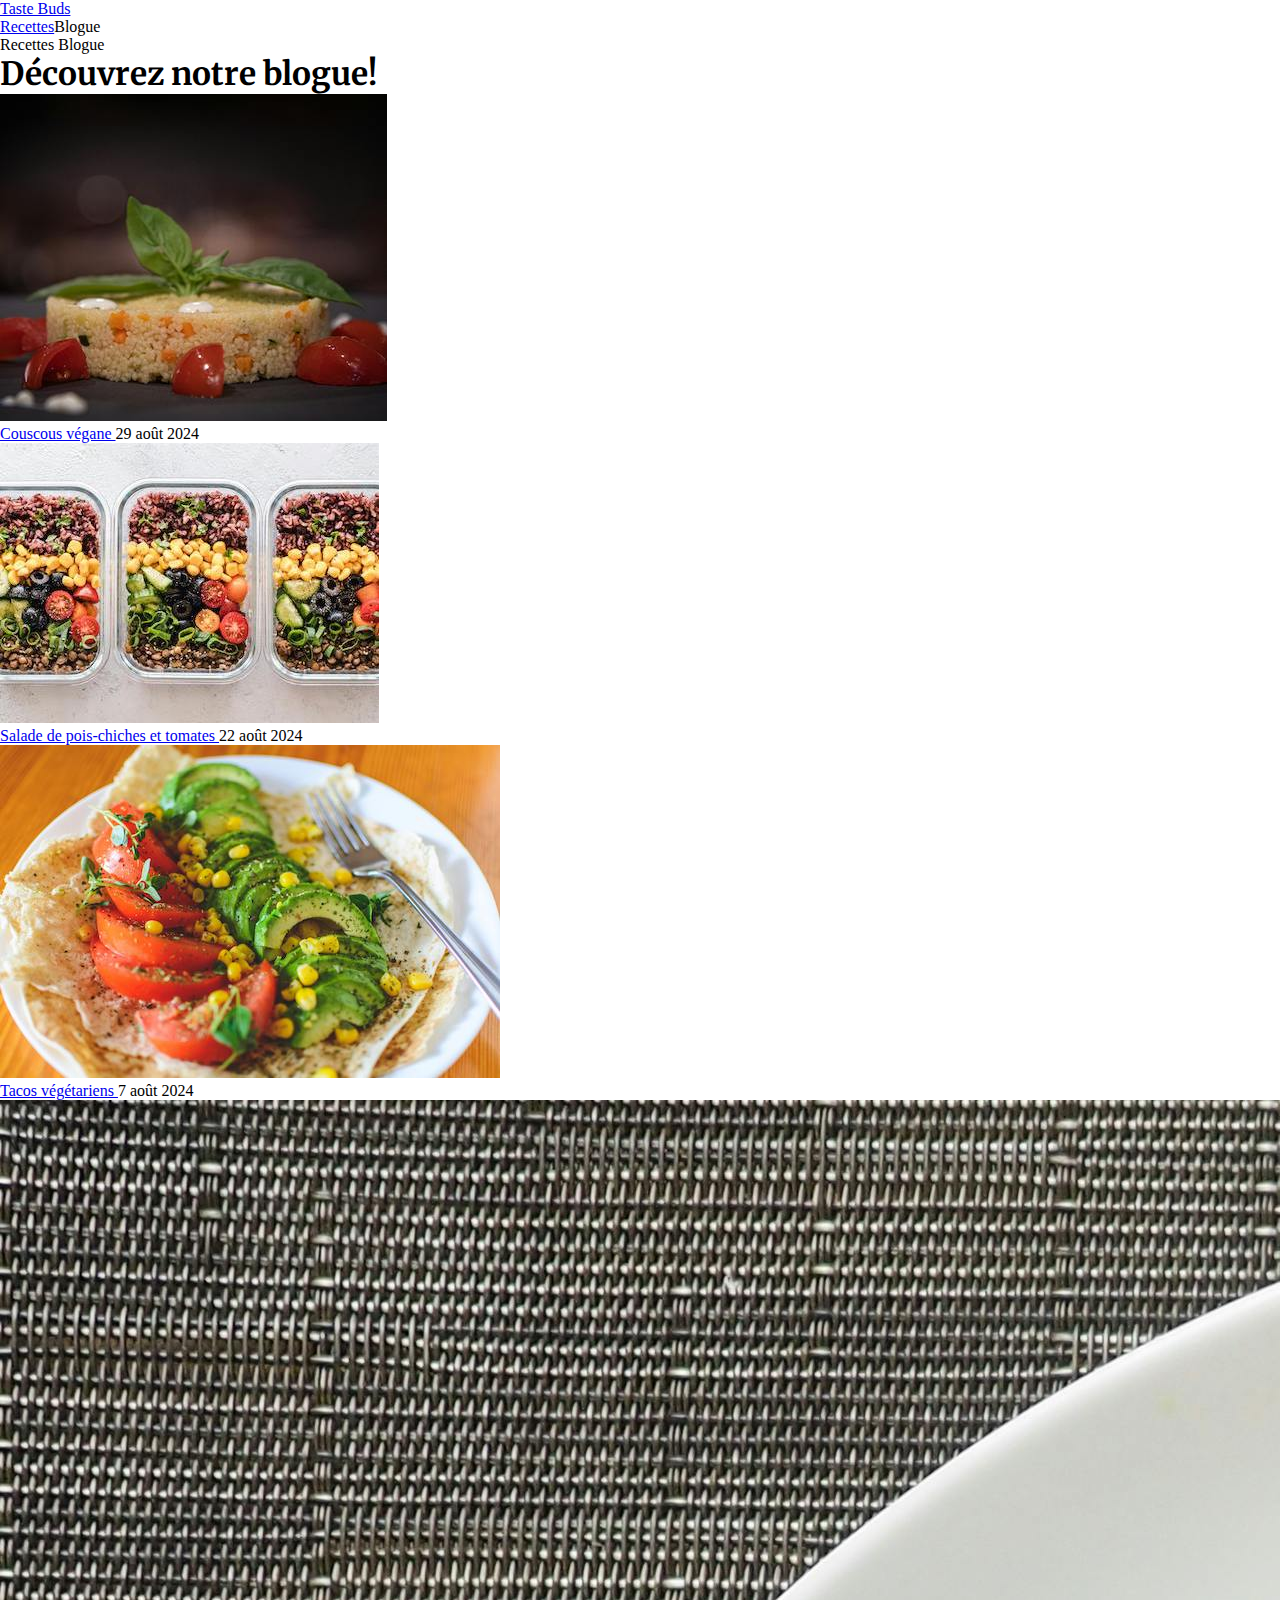
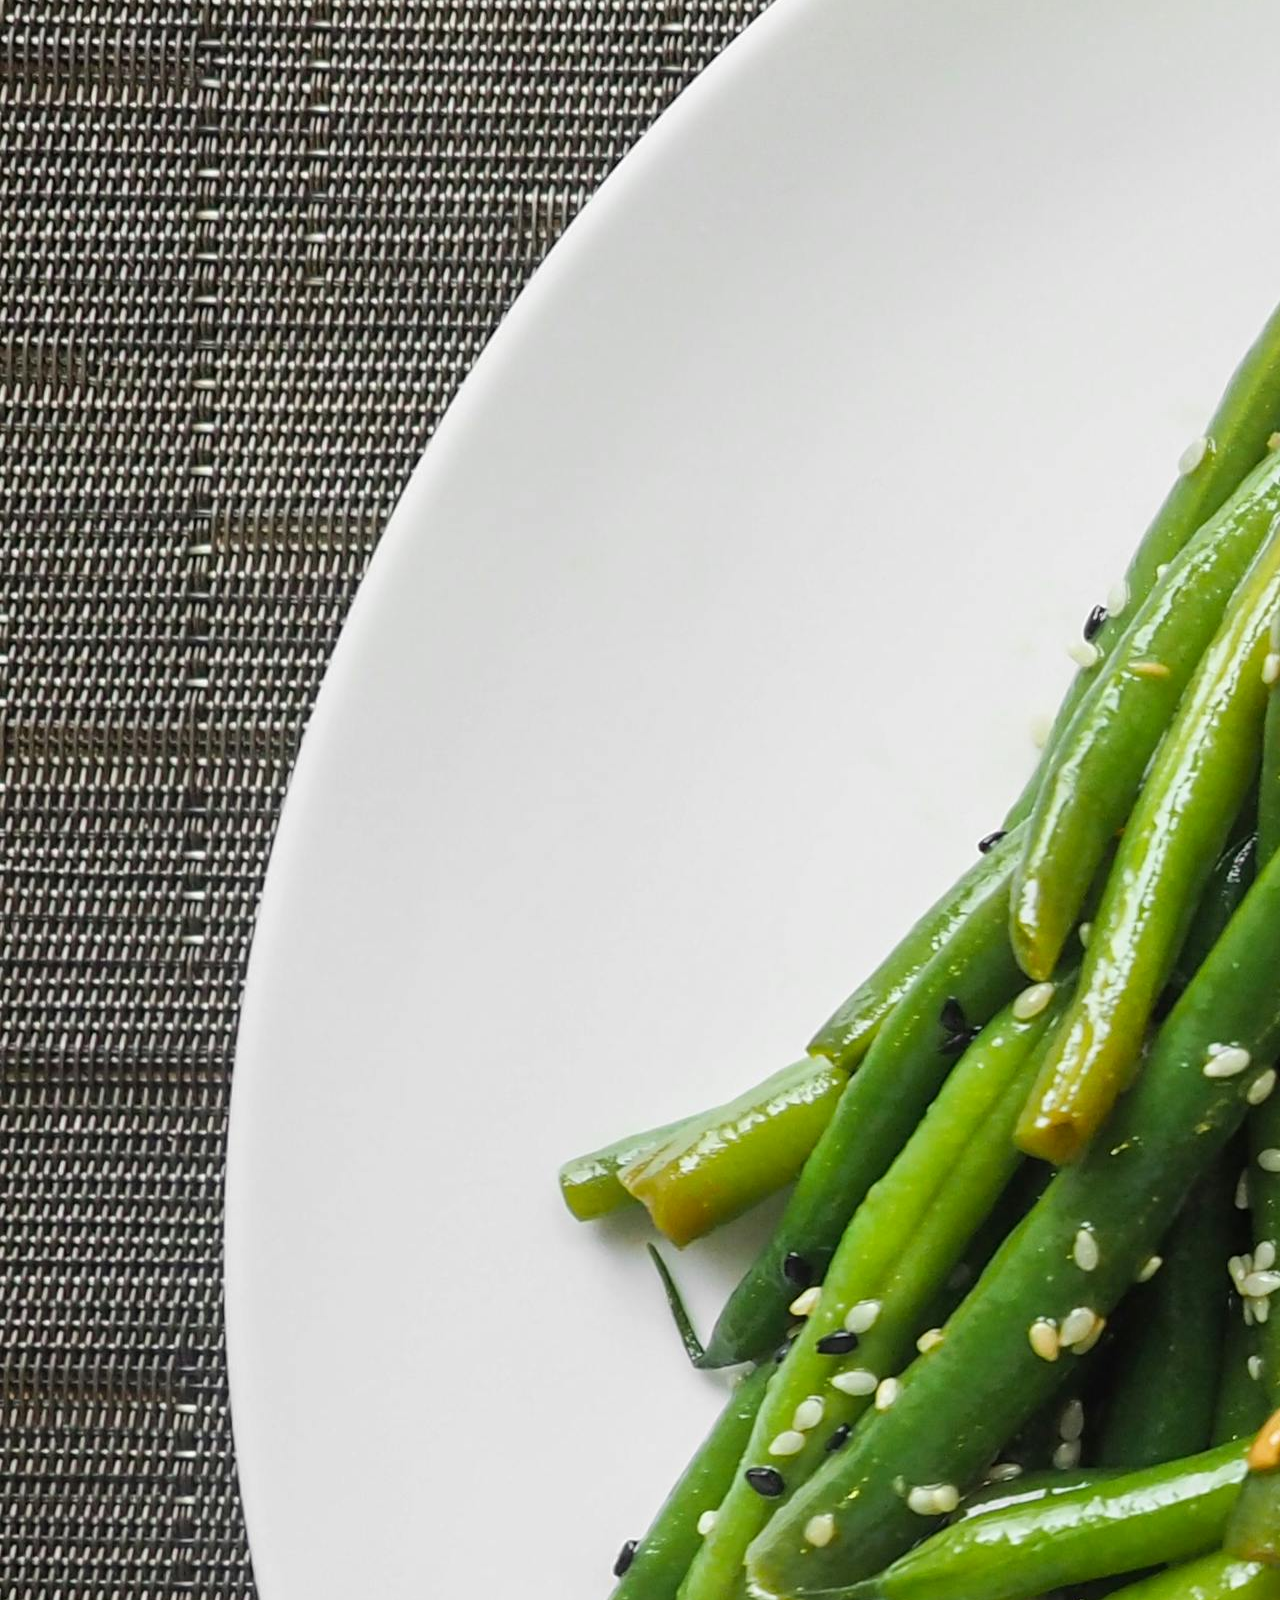
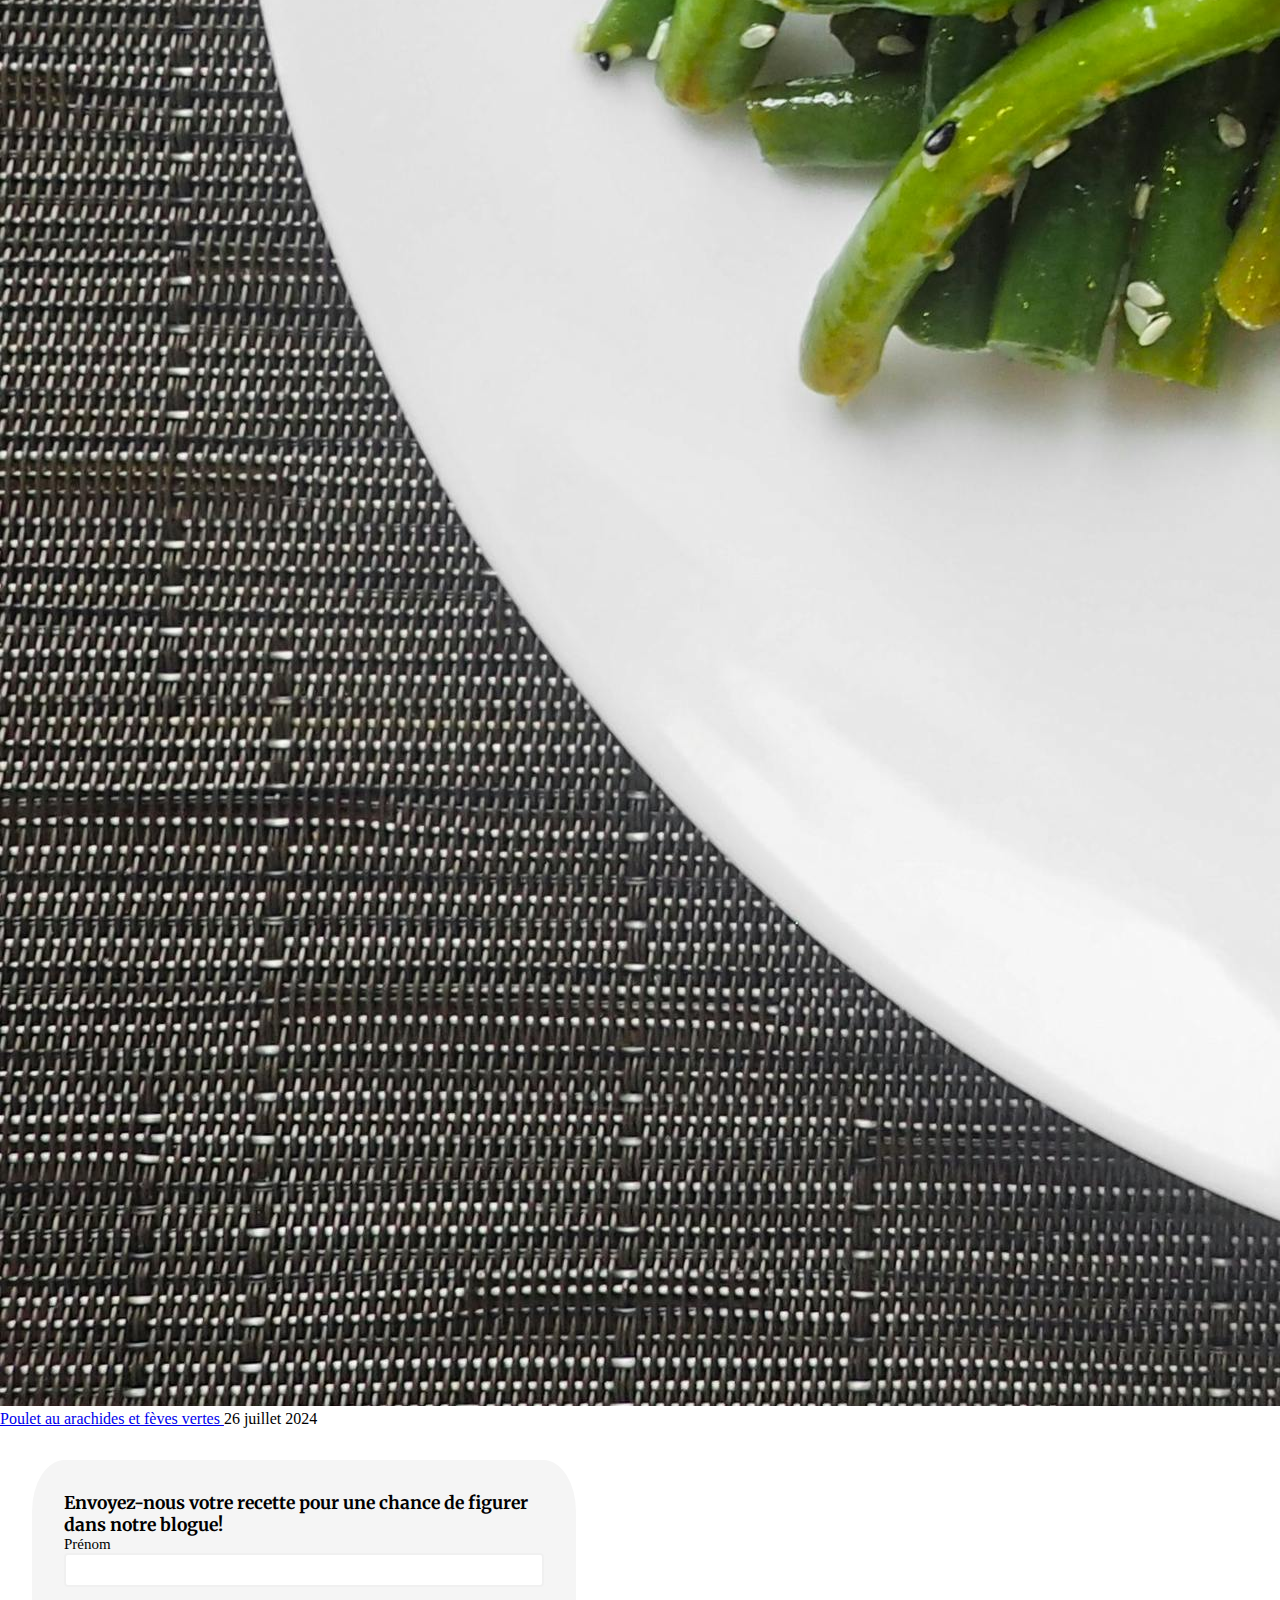
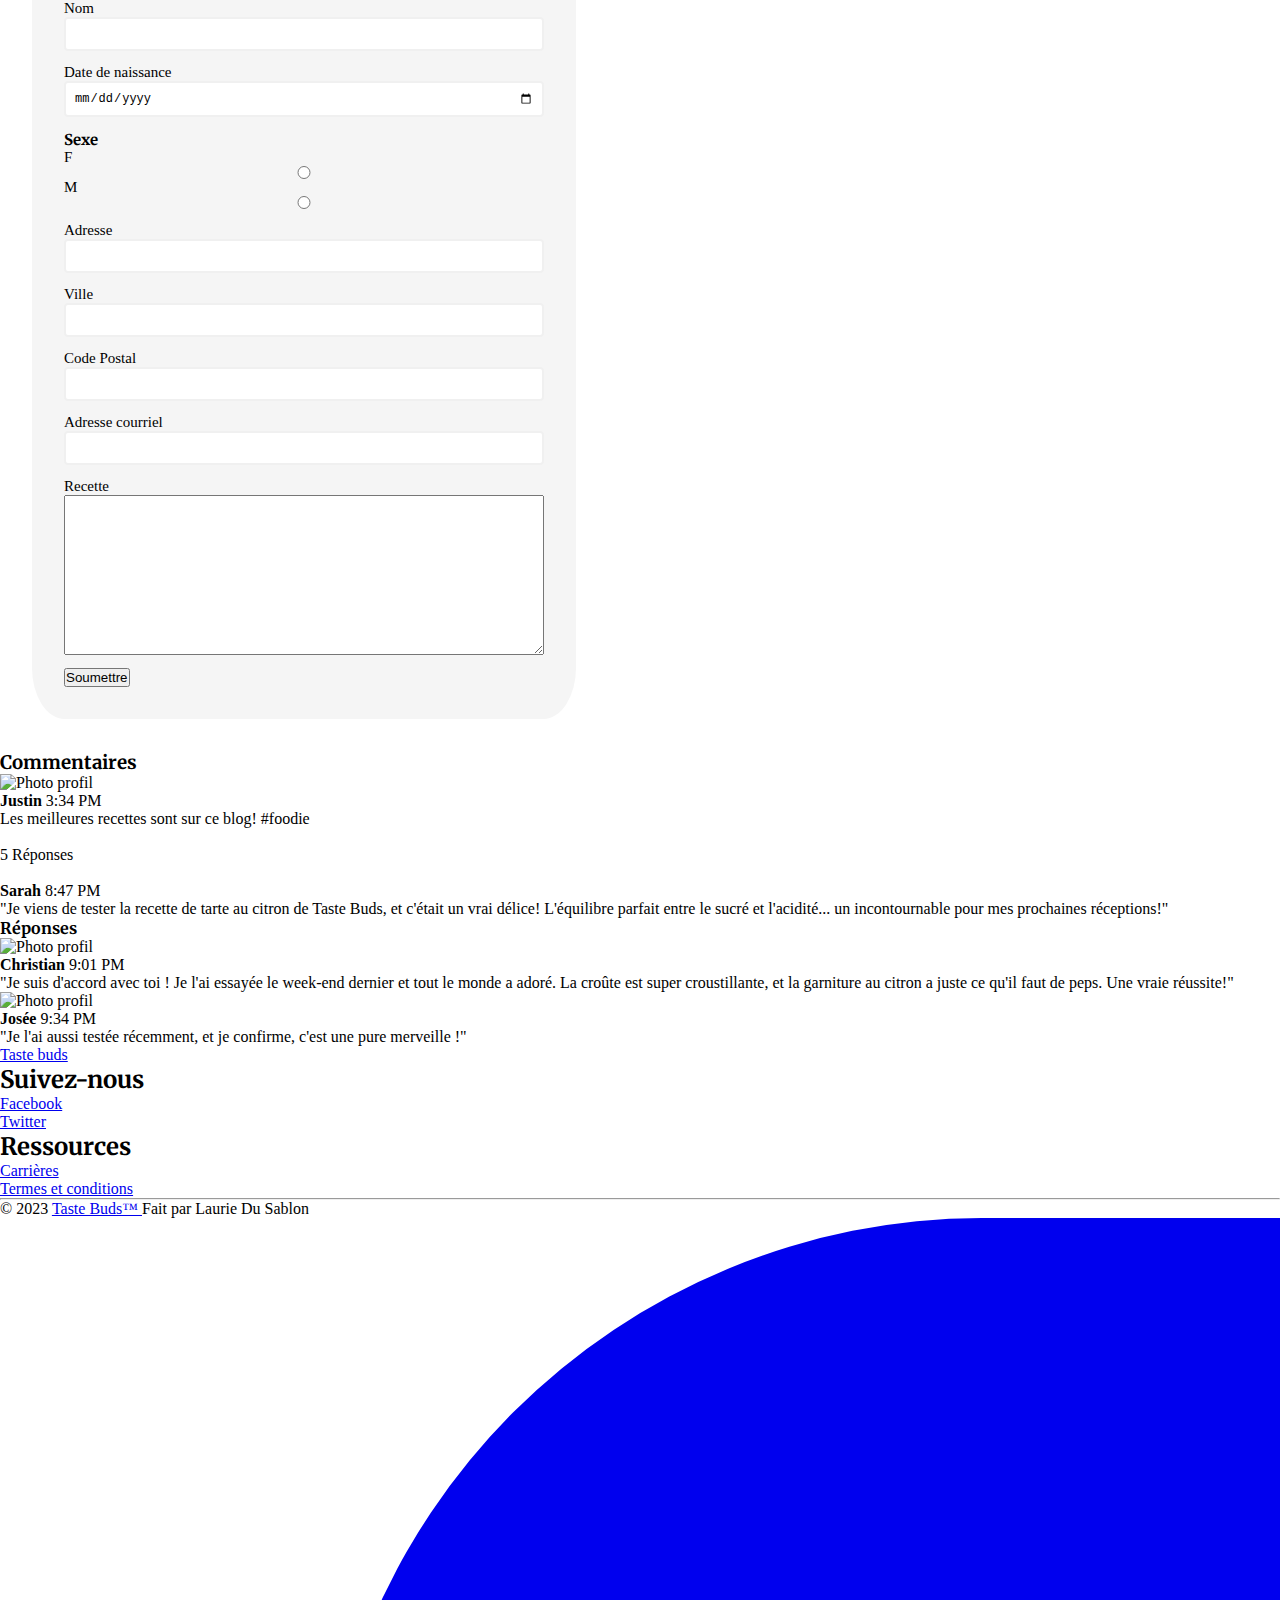
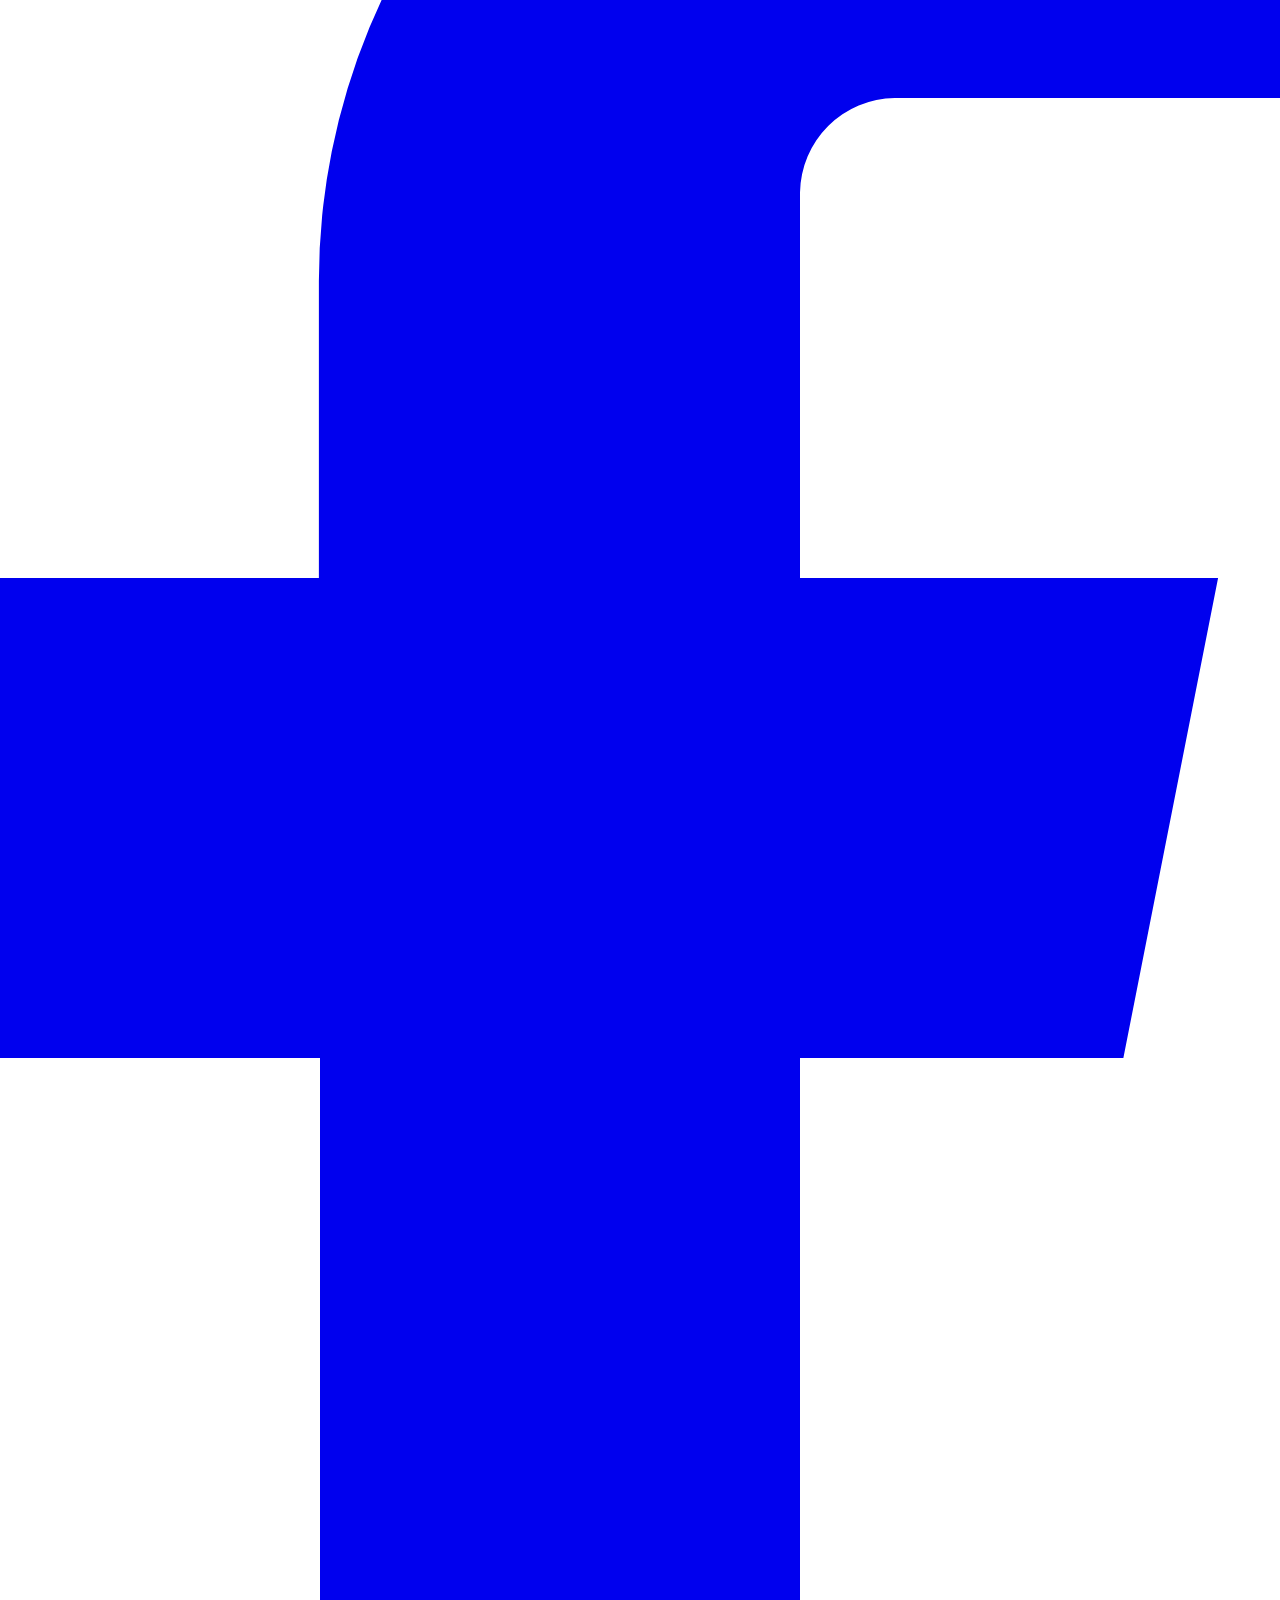
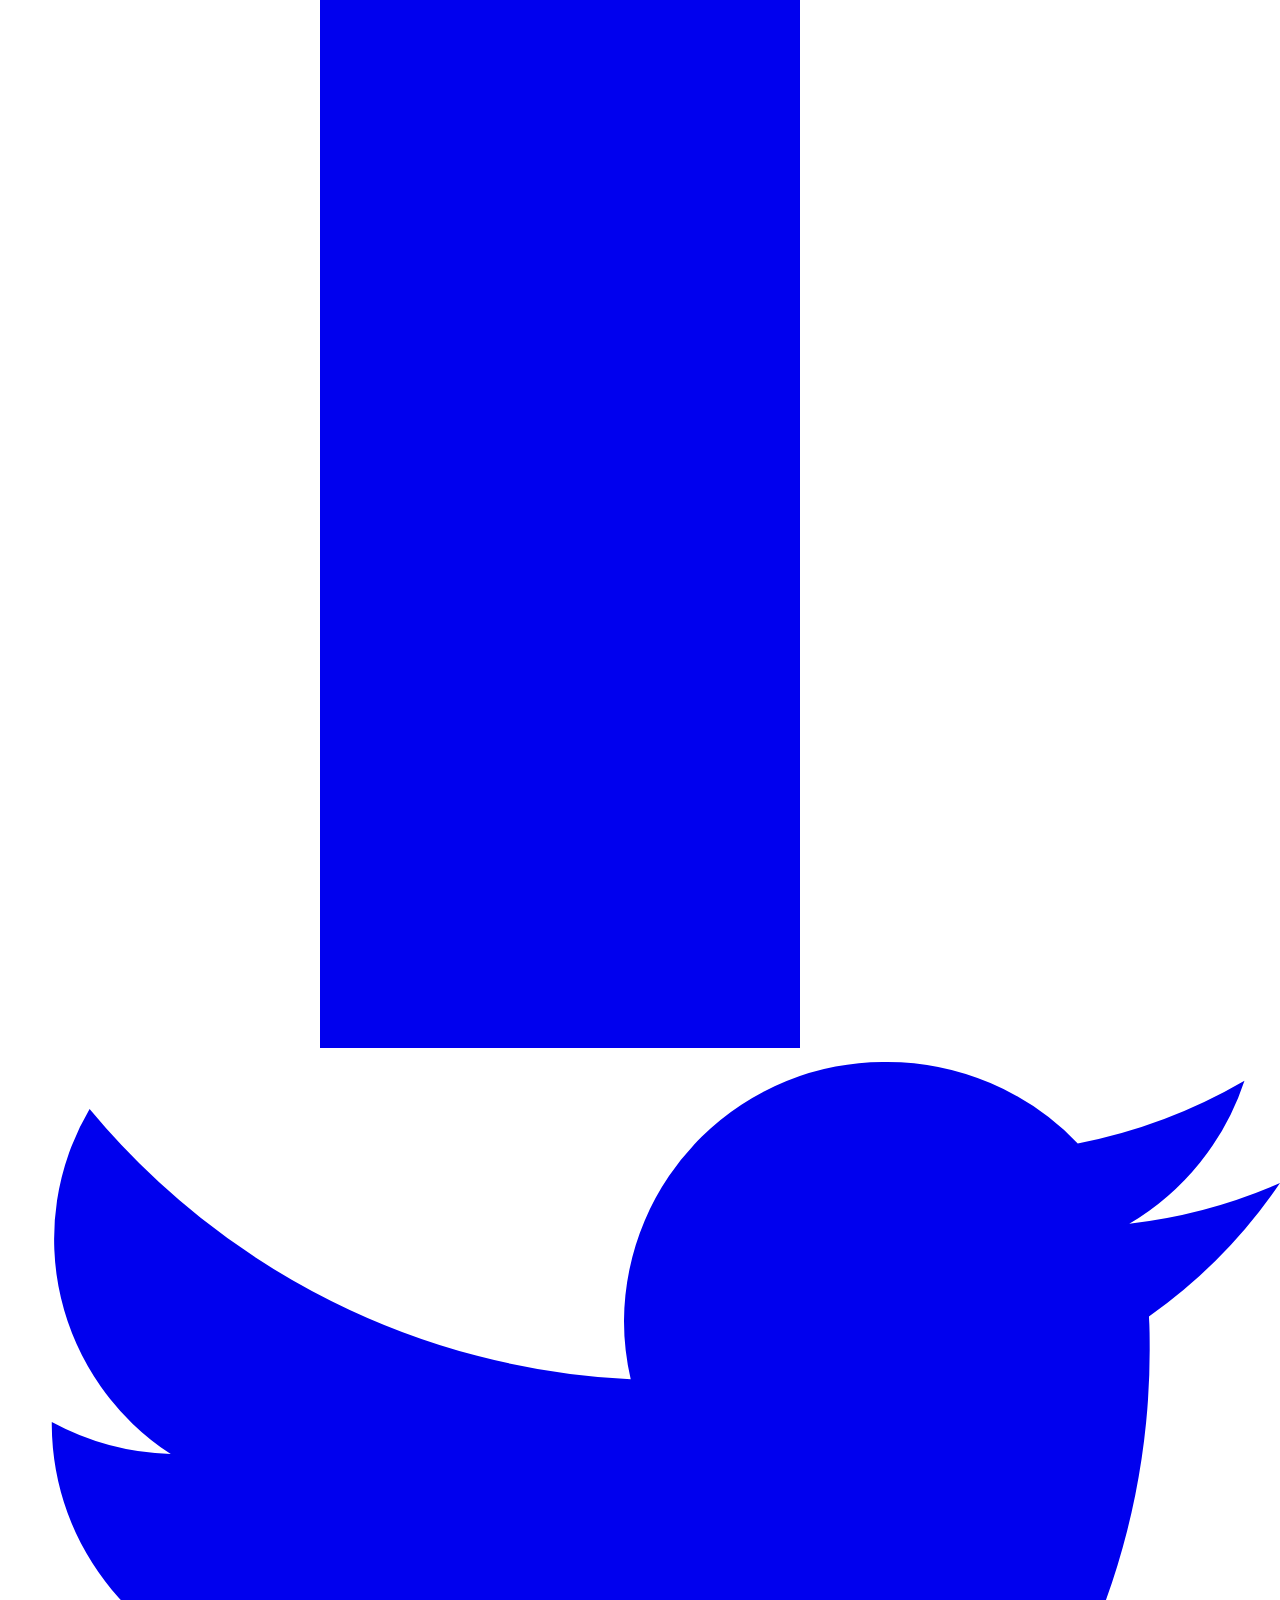
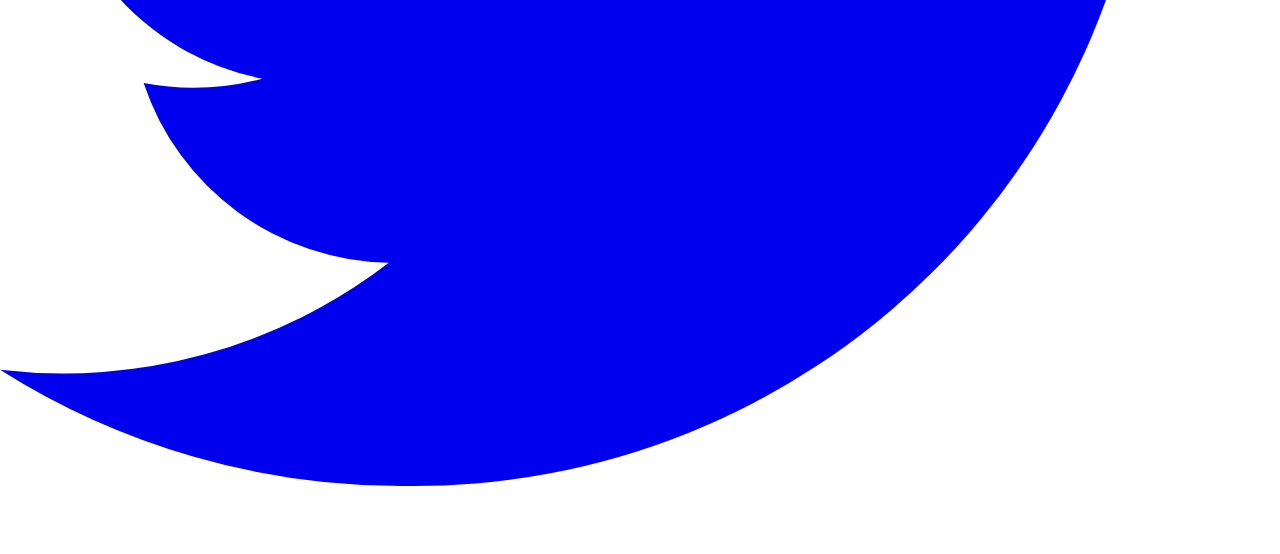
==== commit 4273cd56: "site finalisé" ====
--- a/blogue.html
+++ b/blogue.html
@@ -3,21 +3,22 @@
 <head>
     <meta charset="UTF-8">
     <meta name="viewport" content="width=device-width, initial-scale=1.0">
-    <link rel="stylesheet" href="style/css/style.css"/>
+    <link rel="stylesheet" href="style/css/style.css">
     <script src="tailwind.config.js"></script>
     <script src="https://cdn.tailwindcss.com"></script>
     <script src="validationJs.js"></script>
     <link rel="stylesheet" href="https://cdnjs.cloudflare.com/ajax/libs/font-awesome/6.4.2/css/all.min.css"
         integrity="sha512-z3gLpd7yknf1YoNbCzqRKc4qyor8gaKU1qmn+CShxbuBusANI9QpRohGBreCFkKxLhei6S9CQXFEbbKuqLg0DA=="
-        crossorigin="anonymous" referrerpolicy="no-referrer" />
+        crossorigin="anonymous" referrerpolicy="no-referrer">
     <link rel="stylesheet" href="https://cdnjs.cloudflare.com/ajax/libs/font-awesome/5.15.3/css/all.min.css">
+    <link rel="icon" href="./img/favicon.png">
     <title>Taste Buds</title>
 </head>
 <body>
 <!--Début Composant Tailwind -->
 <header>
     <nav class="w-screen bg-red-600 h-fit overflow-hidden">
-        <div class="py-4 lg:px-8 px-4 max-w-[1280px] h-16 m-auto text-white flex items-center justify-between">
+        <div class="py-4 lg:px-8 px-4 h-16 m-auto text-white flex items-center justify-between">
             <div>
                 <a href="index.html" class="lg:text-2xl text-xl uppercase tracking-wider cursor-pointer font-bold">Taste Buds</a>
             </div>
@@ -134,50 +135,50 @@
             <h3 class="font-bold text-xl">Envoyez-nous votre recette pour une chance de figurer dans notre blogue!</h3>
             <div class="form__input-control">
                 <label for="firstName" class="font-bold pt-5">Prénom</label>
-                <input id="firstName" name="firstName" type="text" />
+                <input id="firstName" name="firstName" type="text">
                 <div class="form__error-message"></div>
             </div>
             <div class="form__input-control">
                 <label for="name" class="font-bold">Nom</label>
-                <input id="name" name="name" type="text" />
+                <input id="name" name="name" type="text">
                 <div class="form__error-message"></div>
             </div>
             <div class="form__input-control">
                 <label for="dateOfBirth" class="font-bold">Date de naissance</label>
-                <input id="dateOfBirth" name="dateOfBirth" type="date" />
+                <input id="dateOfBirth" name="dateOfBirth" type="date">
                 <div class="form__error-message"></div>
             </div>
             <div class="form__input-control">
                 <h4 class="font-bold mb-2">Sexe</h4>
                 <div class="flex items-center mb-2">
                     <label for="female" class="font-bold pr-1">F</label>
-                    <input id="female" name="gender" type="radio" value="female"/>
+                    <input id="female" name="gender" type="radio" value="female">
                 </div>
                 <div class="flex items-center">
                     <label for="male" class="font-bold">M</label>
-                    <input id="male" name="gender" type="radio" value="male"/>
+                    <input id="male" name="gender" type="radio" value="male">
                 </div>
                 <div class="form__error-message text-red-500 text-sm mt-1"></div>
             </div>
             
             <div class="form__input-control">
                 <label for="adress" class="font-bold">Adresse</label>
-                <input id="adress" name="adress" type="text" />
+                <input id="adress" name="adress" type="text">
                 <div class="form__error-message"></div>
             </div>
             <div class="form__input-control">
                 <label for="city" class="font-bold">Ville</label>
-                <input id="city" name="city" type="text" />
+                <input id="city" name="city" type="text">
                 <div class="form__error-message"></div>
             </div>
             <div class="form__input-control">
                 <label for="postalCode" class="font-bold">Code Postal</label>
-                <input id="postalCode" name="postalCode" type="text" />
+                <input id="postalCode" name="postalCode" type="text">
                 <div class="form__error-message"></div>
             </div>
             <div class="form__input-control">
                 <label for="email" class="font-bold">Adresse courriel</label>
-                <input id="email" name="email" type="text" />
+                <input id="email" name="email" type="text">
                 <div class="form__error-message"></div>
             </div>
             <div class="form__input-control">
@@ -189,7 +190,6 @@
             </form>
     </div>
 </section>
-
 
 <!--Début du composant Tailwind-->
 <div class="antialiased mx-auto max-w-screen-sm py-16">
@@ -298,7 +298,7 @@
               </div>
           </div>
       </div>
-      <hr class="my-6 border-gray-200 sm:mx-auto dark:border-gray-700 lg:my-8" />
+      <hr class="my-6 border-gray-200 sm:mx-auto dark:border-gray-700 lg:my-8">
       <div class="sm:flex sm:items-center sm:justify-between">
           <span class="text-sm text-white sm:text-center dark:white-400">© 2023 <a href="https://flowbite.com/" class="hover:underline">Taste Buds™ </a>Fait par Laurie Du Sablon
           </span>
--- a/style/css/style.css
+++ b/style/css/style.css
@@ -1,7 +1,16 @@
+@import url("https://fonts.googleapis.com/css2?family=Merriweather:ital,wght@0,300;0,400;0,700;0,900;1,300;1,400;1,700;1,900&family=Playfair+Display:ital,wght@0,400..900;1,400..900&display=swap");
 * {
   box-sizing: border-box;
   margin: 0;
   padding: 0;
+}
+
+h1, h2, h3, h4, h5 {
+  font-family: "Merriweather", serif;
+}
+
+.font {
+  font-family: "Merriweather", serif;
 }
 
 .form {
